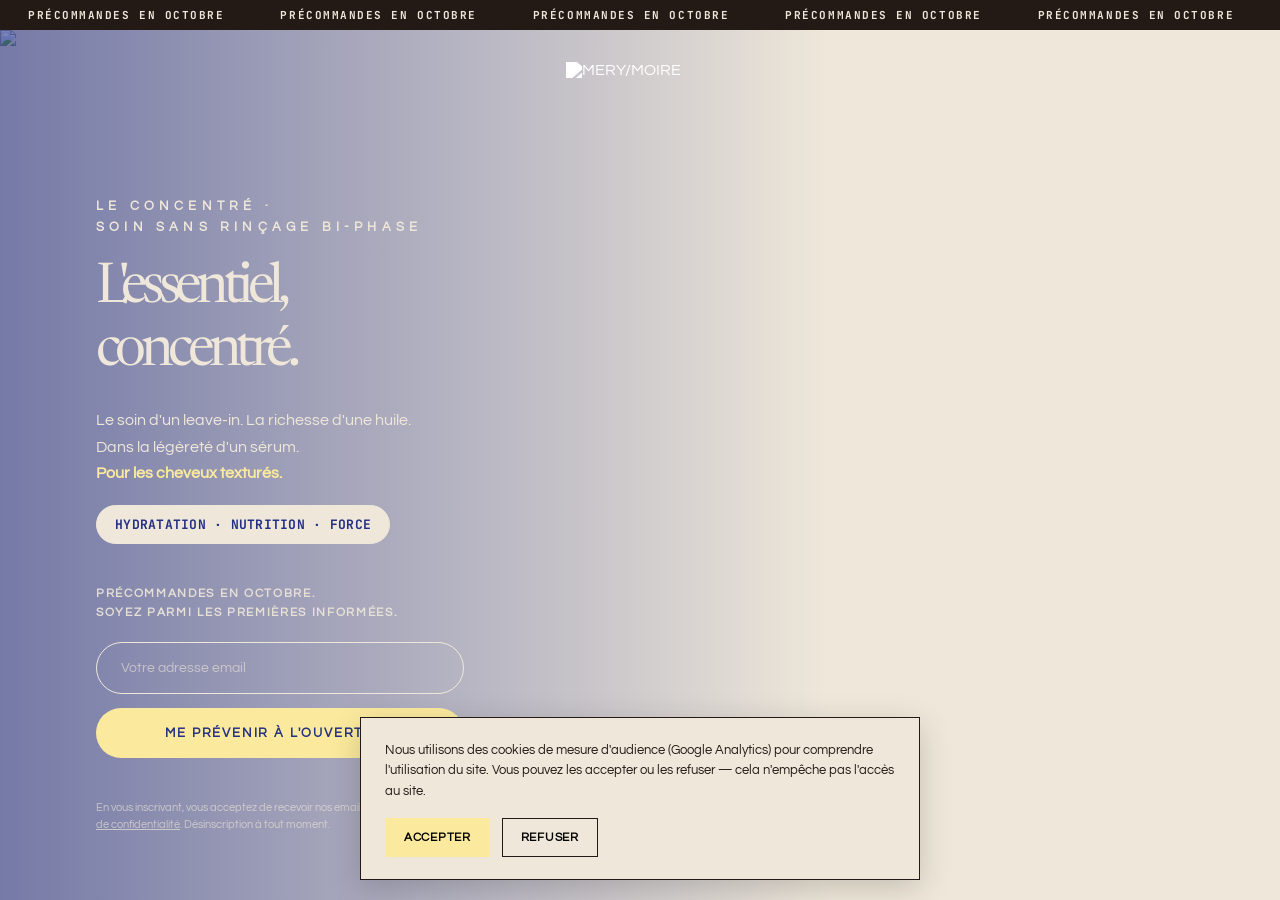
==== index.html @ e2348d77 "Add files via upload" ====
<!doctype html>
<html lang="fr">
<head>
<meta charset="utf-8">
<meta name="viewport" content="width=device-width, initial-scale=1">
<title>MERY/MOIRE — L'essentiel, concentré.</title>
<meta name="description" content="Le soin, pensé à partir de vous. Découvrez Le Concentré, notre premier soin — précommandes en octobre 2026.">

<!-- Open Graph -->
<meta property="og:title" content="MERY/MOIRE — L'essentiel, concentré.">
<meta property="og:description" content="Le soin, pensé à partir de vous. Précommandes en octobre 2026.">
<meta property="og:image" content="https://d3k81ch9hvuctc.cloudfront.net/company/SczpWt/images/e5b64554-5701-4f9a-a19a-7c1517cab6be.jpeg">
<meta property="og:image:width" content="1200">
<meta property="og:image:height" content="630">
<meta name="twitter:image" content="https://d3k81ch9hvuctc.cloudfront.net/company/SczpWt/images/e5b64554-5701-4f9a-a19a-7c1517cab6be.jpeg">
<meta property="og:url" content="https://merymoire.com">
<meta property="og:type" content="website">
<meta name="twitter:card" content="summary_large_image">

<!-- Polices (Google Fonts — pas de contrainte Klaviyo ici) -->
<link rel="preconnect" href="https://fonts.googleapis.com">
<link rel="preconnect" href="https://fonts.gstatic.com" crossorigin>
<link href="https://fonts.googleapis.com/css2?family=Newsreader:ital,wght@0,400;0,500;1,400;1,600&family=Questrial&family=JetBrains+Mono:wght@700&display=swap" rel="stylesheet">

<link rel="stylesheet" href="style.css">
</head>
<body>

<!-- Bandeau déroulant -->
<div class="ticker" aria-hidden="true">
  <div class="ticker__track">
    <span class="ticker__item">PRÉCOMMANDES EN OCTOBRE</span>
    <span class="ticker__item">PRÉCOMMANDES EN OCTOBRE</span>
    <span class="ticker__item">PRÉCOMMANDES EN OCTOBRE</span>
    <span class="ticker__item">PRÉCOMMANDES EN OCTOBRE</span>
    <span class="ticker__item">PRÉCOMMANDES EN OCTOBRE</span>
    <span class="ticker__item">PRÉCOMMANDES EN OCTOBRE</span>
    <span class="ticker__item">PRÉCOMMANDES EN OCTOBRE</span>
    <span class="ticker__item">PRÉCOMMANDES EN OCTOBRE</span>
  </div>
</div>

<main class="scroll-container" id="scrollContainer">

  <!-- 1 — HERO -->
  <section id="hero" class="panel panel--hero" aria-label="Le Concentré">
    <div class="hero-media">
      <img class="hero-bg" src="https://d3k81ch9hvuctc.cloudfront.net/company/SczpWt/images/9a179ec0-25f9-4e59-81c4-29e8d4f97dad.png" alt="Le Concentré — sérum capillaire bi-phase MERY/MOIRE, appliqué sur cheveux texturés" width="1920" height="1080">
      <div class="hero-scrim" aria-hidden="true"></div>
    </div>

    <div class="hero-logo-bar">
      <img src="https://d3k81ch9hvuctc.cloudfront.net/company/SczpWt/images/8363dd79-2023-402b-92e2-5acac7f593ff.png" alt="MERY/MOIRE" width="149" height="18">
    </div>

    <div class="hero-copy">
      <div class="eyebrow">Le Concentré ·<br>Soin sans rinçage bi-phase</div>
      <h1 class="title-h1">L'essentiel,<br>concentré.</h1>
      <p class="body-text">Le soin d'un leave-in.<br class="br-mobile"> La richesse d'une huile.<br> Dans la légèreté d'un sérum.<br> <span class="hero-highlight-inline">Pour les cheveux texturés.</span></p>

      <span class="badge badge--ecru-fill">HYDRATATION · NUTRITION · FORCE</span>
      <p class="form-note eyebrow eyebrow--small">Précommandes en octobre.<br> Soyez parmi les premières informées.</p>
      <form class="email-form email-form--stacked" data-email-form="hero">
        <input type="email" name="email" placeholder="Votre adresse email" required aria-label="Votre adresse email">
        <button type="submit" class="btn-primary">Me prévenir à l'ouverture</button>
      </form>
      <p class="form-status" data-form-status role="status"></p>
      <p class="consent-note">En vous inscrivant, vous acceptez de recevoir nos emails et notre <a href="politique-confidentialite.html">politique de confidentialité</a>. Désinscription à tout moment.</p>
    </div>
  </section>

  <!-- 2 — COMPRENDRE LE PRODUIT -->
  <section id="produit" class="panel panel--ecru panel--compact" aria-label="Comprendre Le Concentré">
    <div class="intro-grid">
      <div class="intro-head">
        <div class="eyebrow">La performance capillaire</div>
        <h1 class="title-h1 title-h1--cuivre">Trois essentiels.<br class="br-mobile"> Une seule étape.</h1>
      </div>
      <div class="intro-visual">
        <img src="https://d3k81ch9hvuctc.cloudfront.net/company/SczpWt/images/4e4de5ce-d7fd-403a-8d8b-65670c0b1218.png" alt="Trois essentiels, une seule formule — flacons du Concentré parmi des fruits de baobab" loading="lazy">
      </div>
      <div class="intro-body">
        <p class="body-text">Depuis des générations, l'arbre du baobab nourrit, protège et accompagne les gestes de soin. Emblématique du continent africain, symbole de force et de résilience, ses richesses sont multiples et précieuses.</p>
        <p class="body-text">Au cœur du Concentré, cet héritage rencontre la science contemporaine. Une formule spécialement pensée pour les cheveux texturés, qui réunit l'essentiel dont ils ont besoin&nbsp;: <strong>hydratation, nutrition et force</strong>.<br> Le résultat&nbsp;: <strong class="claim-highlight">des cheveux plus doux, plus faciles à démêler, plus résistants et plus brillants</strong>.</p>
        <div class="claim-lines">
          <p class="claim-strong">La force de l'héritage.<br class="br-mobile"> La précision de la science.</p>
        </div>
        <span class="badge badge--royal">3 COMPLEXES. 3 ESSENTIELS. 1 FORMULE.</span>
      </div>
    </div>

    <div class="carousel">
      <div class="carousel__track" id="complexesTrack" tabindex="0" aria-label="Les trois complexes — faites glisser pour naviguer">
        <article class="complex-card">
          <div class="complex-card__img"><img src="https://d3k81ch9hvuctc.cloudfront.net/company/SczpWt/images/ba5cede5-8940-4cee-8a50-e43a61f357a0.png" alt="Baobab Oasis — texture eau" loading="lazy"></div>
          <div class="complex-card__body">
            <div class="eyebrow">Hydratation</div>
            <h3>Baobab Oasis&trade;</h3>
            <span class="mono-tag">/ BIOTECHNOLOGIE DE FERMENTATION</span>
            <p>Le pouvoir hydratant du baobab, révélé par hyperfermentation, allié à des humectants pour désaltérer la fibre et prolonger l'hydratation.</p>
          </div>
        </article>
        <article class="complex-card">
          <div class="complex-card__img"><img src="https://d3k81ch9hvuctc.cloudfront.net/company/SczpWt/images/2edab252-6dfa-419e-81fb-888d6f52b0db.png" alt="Baobab Cashmere — texture huile" loading="lazy"></div>
          <div class="complex-card__body">
            <div class="eyebrow">Nutrition</div>
            <h3>Baobab Cashmere&trade;</h3>
            <span class="mono-tag">/ BIOMIMÉTISME LIPIDIQUE</span>
            <p>Le pouvoir nourrissant de l'huile de baobab, allié à des lipides biomimétiques pour faciliter le démêlage et offrir un toucher velouté sans alourdir.</p>
          </div>
        </article>
        <article class="complex-card">
          <div class="complex-card__img"><img src="https://d3k81ch9hvuctc.cloudfront.net/company/SczpWt/images/b8ca19d2-6e1c-4245-960b-5793b10ff4a5.png" alt="Biotech Core — macro fibre" loading="lazy"></div>
          <div class="complex-card__body">
            <div class="eyebrow">Force</div>
            <h3>Biotech Core&trade;</h3>
            <span class="mono-tag">/ BIOTECHNOLOGIES RÉPARATRICES</span>
            <p>Curezyme&trade;, Procutigen&reg; Bond Repair et Elaya Renova&trade; ciblent la fibre pour la renforcer et aider à réduire la casse.</p>
          </div>
        </article>
      </div>
      <div class="carousel__nav">
        <button type="button" data-carousel-prev="complexesTrack" aria-label="Complexe précédent">&larr;</button>
        <button type="button" data-carousel-next="complexesTrack" aria-label="Complexe suivant">&rarr;</button>
      </div>
    </div>
  </section>

  <!-- 3 — LA PREUVE + VERBATIMS (même flux éditorial) -->
  <section id="preuve" class="panel panel--cuivre panel--auto" aria-label="La preuve">
    <div class="eyebrow">La preuve</div>
    <h1 class="title-h1">Elles l'ont déjà testé.</h1>
    <div class="stats-grid">
      <div class="stat">
        <div class="stat-number">97<span class="pct">%</span></div>
        <p>trouvent que le soin pénètre et s'absorbe rapidement.</p>
      </div>
      <div class="stat">
        <div class="stat-number">94<span class="pct">%</span></div>
        <p>trouvent leurs cheveux plus faciles à démêler dès la première utilisation.</p>
      </div>
      <div class="stat">
        <div class="stat-number">89<span class="pct">%</span></div>
        <p>trouvent leurs cheveux plus doux dès la première utilisation.</p>
      </div>
    </div>
    <p class="footnote-mono">TEST D'USAGE CONSOMMATEURS RÉALISÉ AUPRÈS DE 36 PARTICIPANTES AUX CHEVEUX TEXTURÉS PENDANT 28 JOURS, 2026.</p>
  </section>

  <!-- 4 — UTILISATION -->
  <section id="utilisation" class="panel panel--ecru panel--compact" aria-label="Utilisation">
    <div class="eyebrow">Un geste.<br class="br-mobile"> Plusieurs façons de l'adopter.</div>
    <h1 class="title-h1 title-h1--cuivre">Votre routine.<br class="br-mobile"> À votre façon.</h1>
    <div class="steps-grid">
      <div class="gif-placeholder gif-placeholder--order-first">
        <span>Visuel — geste d'utilisation (GIF à intégrer)</span>
      </div>
      <div>
        <ol class="steps-list">
          <li>
            <span class="step-num">01</span>
            <div><span class="step-label">/ AGITEZ</span><p>Jusqu'à obtenir une texture lactée.</p></div>
          </li>
          <li>
            <span class="step-num">02</span>
            <div><span class="step-label">/ PRÉLEVEZ</span><p>1 à 3 pipettes, puis réchauffez la formule entre vos mains.</p></div>
          </li>
          <li>
            <span class="step-num">03</span>
            <div><span class="step-label">/ APPLIQUEZ</span><p>Sur cheveux humides ou secs. Sans rinçage.</p></div>
          </li>
        </ol>
        <div class="tag-bar">
          <span>Après le lavage</span>
          <span>En refresh</span>
          <span>Sous une coiffure protectrice</span>
          <span>En finition</span>
        </div>
      </div>
    </div>
  </section>

  <!-- 5 — VERBATIMS -->
  <section id="verbatims" class="panel panel--ecru" aria-label="Verbatims">
    <div class="verbatims-header">
      <div>
        <div class="eyebrow">Le Concentré, <br class="br-mobile">dans la vraie vie.</div>
        <h1 class="title-h1 title-h1--cuivre" style="margin-bottom:0">Elles en parlent mieux que nous.</h1>
      </div>
      <div class="verbatims-counter" data-verbatims-counter>VERBATIMS 01/04</div>
    </div>

    <div class="carousel" style="margin-top:36px">
      <div class="carousel__track" id="verbatimsTrack" tabindex="0" aria-label="Témoignages — faites glisser pour naviguer">
        <article class="verbatim-card verbatim-card--highlight">
          <div class="eyebrow">Le résultat cheveux</div>
          <blockquote>« Mes boucles se démêlent sans que j'aie à insister. Elles restent souples toute la journée. »</blockquote>
        </article>
        <article class="verbatim-card">
          <div class="eyebrow">La légèreté</div>
          <blockquote>« On ne sent rien sur le cheveu. Juste la douceur, sans le film gras. »</blockquote>
        </article>
        <article class="verbatim-card">
          <div class="eyebrow">Simplification</div>
          <blockquote>« Moi ça match sur cheveux mouillés après la routine, j'ai pas à mettre 10 000 trucs quoi donc ça me va. »</blockquote>
        </article>
        <article class="verbatim-card">
          <div class="eyebrow">Sortie de douche</div>
          <blockquote>« Franchement, après un soin, en sortie de douche&nbsp;: dix sur dix. »</blockquote>
        </article>
        <article class="verbatim-card">
          <div class="eyebrow">Brushing</div>
          <blockquote>« Le Concentré est incroyable. Façon dont il a détendu mes cheveux avant mon brushing. Je n'ai rien mis de plus après. »</blockquote>
        </article>

        <article class="verbatim-card">
          <div class="eyebrow">Démêlage</div>
          <blockquote>« Ça démêle archi bien […] les nœuds se détendent bien, on apprécie le démêlage en paix. »</blockquote>
        </article>
        <article class="verbatim-card">
          <div class="eyebrow">Douceur + hydratation</div>
          <blockquote>« Rend le cheveu doux, facile à démêler et sensation d'un cheveu hydraté sans être alourdi. »</blockquote>
        </article>
        <article class="verbatim-card">
          <div class="eyebrow">Légèreté</div>
          <blockquote>« Ce qui m'a agréablement surprise, c'est la légèreté du produit. J'avais peur qu'il fasse graisser mes cheveux, mais pas du tout… »</blockquote>
        </article>

        <article class="verbatim-card">
          <div class="eyebrow">Douceur + brillance</div>
          <blockquote>« Les cheveux sont ultra doux et brillants, souples. »</blockquote>
        </article>
        <article class="verbatim-card">
          <div class="eyebrow">Pointes / cheveux secs</div>
          <blockquote>« Après avoir détendu mes cheveux, j'en ai mis sur les pointes […] beaucoup moins sec. »</blockquote>
        </article>
        <article class="verbatim-card">
          <div class="eyebrow">Résultat global</div>
          <blockquote>« À ma grande surprise, mes cheveux ne sont pas secs&nbsp;: ils sont brillants et légers. »</blockquote>
        </article>

        <article class="verbatim-card">
          <div class="eyebrow">Cheveux mouillés</div>
          <blockquote>« Sur cheveux mouillés, très bel effet bouclé, douceur, brillance. »</blockquote>
        </article>
        <article class="verbatim-card">
          <div class="eyebrow">Lendemain</div>
          <blockquote>« Lendemain, cheveux doux. »</blockquote>
        </article>
        <article class="verbatim-card">
          <div class="eyebrow">Dosage</div>
          <blockquote>« Il faut assez peu de produit. »</blockquote>
        </article>
      </div>
      <div class="carousel__nav carousel__nav--verbatims">
        <button type="button" data-carousel-prev="verbatimsTrack" aria-label="Témoignages précédents">&larr;</button>
        <button type="button" data-carousel-next="verbatimsTrack" aria-label="Témoignages suivants">&rarr;</button>
      </div>
    </div>
    <p class="footnote-mono" style="opacity:0.7">Verbatims issus du test d'usage consommateurs et de retours spontanés de consommatrices du Concentré.</p>
  </section>

  <!-- 6 — LA MARQUE : photo plein fond, copy centrée en surimpression -->
  <section id="marque" class="panel panel--blue panel--marque" aria-label="La marque">
    <div class="hero-media">
      <img class="hero-bg" src="https://d3k81ch9hvuctc.cloudfront.net/company/SczpWt/images/b543cb84-c044-4435-8cfe-d6195d1b01c6.png" alt="Portrait — MERY/MOIRE" width="1200" height="1600">
      <div class="hero-scrim marque-scrim" aria-hidden="true"></div>
    </div>

    <div class="marque-copy">
      <div class="marque-logo">
        <img src="https://d3k81ch9hvuctc.cloudfront.net/company/SczpWt/images/8363dd79-2023-402b-92e2-5acac7f593ff.png" alt="MERY/MOIRE" width="149" height="18">
      </div>
      <h2>Le soin,<br class="br-desktop"> pensé à partir de vous.</h2>
      <p class="tagline-italic tagline-italic--bold">Il y a vos cheveux.<br class="br-mobile"> Et puis il y a tout le reste.</p>
      <p class="body-text">Mery/Moire s'inspire de vous, de vos cheveux et de tout ce qui compose vos vies.<br> Pour que vos cheveux retrouvent leur juste place dans votre vie.<br> Des soins qui s'adaptent à vos cheveux et à votre quotidien, sans compromis sur la performance.</p>
      <p class="body-text">Parce que prendre soin de ses cheveux devrait pouvoir rimer avec simplicité, confiance et liberté.</p>
      <span class="badge badge--ecru-fill marque-closing-badge">Moins de pression. Plus de liberté.</span>
    </div>
  </section>

  <!-- 7 — CTA FINAL + FOOTER (section distincte, en bandeau ~1/3 d'écran) -->
  <section id="precommande" class="panel panel--precommande" aria-label="Précommandes">
    <div class="precommande-band">
      <div class="precommande-center">
        <div class="precommande-inner">
          <h3>Le Concentré arrive en octobre.</h3>
          <p>Soyez parmi les premières informées de l'ouverture des précommandes.</p>
          <form class="email-form email-form--stacked" data-email-form="footer">
            <input type="email" name="email" placeholder="Votre adresse email" required aria-label="Votre adresse email">
            <button type="submit" class="btn-primary">Me prévenir à l'ouverture</button>
          </form>
          <p class="form-status" data-form-status role="status"></p>
          <p class="consent-note consent-note--ecru">En vous inscrivant, vous acceptez de recevoir nos emails et notre <a href="politique-confidentialite.html">politique de confidentialité</a>. Désinscription à tout moment.</p>
        </div>
      </div>
    </div>

    <footer class="site-footer">
      <div>
        <div class="logo-mark">MERY/MOIRE</div>
      </div>
      <nav>
        <div class="footer-social">
          <a href="https://www.instagram.com/mery.moire" target="_blank" rel="noopener">Instagram</a>
          <a href="https://www.tiktok.com/@mery.moire" target="_blank" rel="noopener">TikTok</a>
        </div>
        <div class="footer-legal">
          <a href="mentions-legales.html">Mentions légales</a>
          <a href="politique-confidentialite.html">Politique de confidentialité</a>
          <a href="#" data-cookie-settings>Gestion des cookies</a>
        </div>
      </nav>
      <small>&copy; 2026 Beauty Fusion &amp; Co</small>
    </footer>
    <p class="footnote-mono footnote-mono--footer">VISUELS NON CONTRACTUELS. LE PACKAGING DÉFINITIF PEUT DIFFÉRER.</p>
  </section>

</main>

<!-- Barre de conversion sticky -->
<div class="sticky-cta" id="stickyCta" role="region" aria-label="Précommandes en octobre">
  <button type="button" class="sticky-cta__close" data-sticky-close aria-label="Fermer">&times;</button>
  <p>Précommandes en octobre.</p>
  <button type="button" class="btn-primary" data-scroll-to="precommande">Me prévenir à l'ouverture</button>
</div>

<!-- Bandeau cookies / consentement (Google Analytics ne se charge qu'après acceptation) -->
<div class="cookie-banner" id="cookieBanner" role="dialog" aria-label="Gestion des cookies" hidden>
  <p>Nous utilisons des cookies de mesure d'audience (Google Analytics) pour comprendre l'utilisation du site. Vous pouvez les accepter ou les refuser — cela n'empêche pas l'accès au site.</p>
  <div class="cookie-banner__actions">
    <button type="button" class="btn-accept" data-cookie-accept>Accepter</button>
    <button type="button" data-cookie-refuse>Refuser</button>
  </div>
</div>

<!-- Pop-in de confirmation après inscription -->
<div class="signup-modal" id="signupModal" role="dialog" aria-label="Confirmation d'inscription" aria-modal="true" hidden>
  <div class="signup-modal__backdrop" data-modal-close></div>
  <div class="signup-modal__box">
    <button type="button" class="signup-modal__close" data-modal-close aria-label="Fermer">&times;</button>
    <div class="eyebrow eyebrow--small" style="margin:0 0 14px 0">C'est noté.</div>
    <h3>Vous serez parmi les premières informées.</h3>
    <p>Nous vous préviendrons de l'ouverture des précommandes du Concentré, en octobre.</p>
  </div>
</div>

<script src="script.js"></script>
</body>
</html>
---- style.css ----
/* ==========================================================================
   MERY/MOIRE — Landing page
   Charte : Royal Blue #243084 / Écru #EFE8DA / Terre cuivrée #A0442E /
            Ambre #FBEA9D / Chlorophylle #94C19A / Lagune #95C3D7 / Écorce #231A16
   Typo   : Newsreader (titres, romain) / Questrial (corps, boutons) / JetBrains Mono (data)
   ========================================================================== */

:root{
  --royal-blue:#243084;
  --ecru:#EFE8DA;
  --cuivre:#A0442E;
  --ambre:#FBEA9D;
  --chlorophylle:#94C19A;
  --lagune:#95C3D7;
  --ecorce:#231A16;

  --font-serif:'Newsreader', Georgia, 'Times New Roman', serif;
  --font-sans:'Questrial', Arial, Helvetica, sans-serif;
  --font-mono:'JetBrains Mono', 'Courier New', monospace;

  --section-pad-x: 96px;
  --section-pad-x-mobile: 26px;
}

*{box-sizing:border-box}
html,body{margin:0;padding:0}
body{
  font-family:var(--font-sans);
  color:var(--ecorce);
  background:var(--ecru);
  -webkit-font-smoothing:antialiased;
}
img{display:block;max-width:100%;border:0}
a{color:inherit}
button{font-family:inherit;cursor:pointer}

.br-mobile{display:none}
.br-desktop{display:inline}

@media (prefers-reduced-motion: reduce){
  *{animation-duration:0.001ms !important; transition-duration:0.001ms !important; scroll-behavior:auto !important}
}
a:focus-visible, button:focus-visible, input:focus-visible{
  outline:2px solid var(--royal-blue);
  outline-offset:3px;
}

/* --------------------------------------------------------------------------
   Bandeau déroulant
   -------------------------------------------------------------------------- */
.ticker{position:sticky;top:0;z-index:40;height:30px;overflow:hidden;background:var(--ecorce);white-space:nowrap}
.ticker__track{display:inline-flex;align-items:center;height:30px;animation:ticker-scroll 22s linear infinite;will-change:transform}
.ticker__item{font-family:var(--font-mono);font-weight:700;font-size:11px;letter-spacing:0.14em;color:var(--ecru);padding:0 28px;white-space:nowrap}
@keyframes ticker-scroll{from{transform:translateX(0)}to{transform:translateX(-50%)}}

/* --------------------------------------------------------------------------
   Scroll-snap
   -------------------------------------------------------------------------- */
.scroll-container{height:calc(100vh - 30px);overflow-y:scroll;scroll-snap-type:y mandatory;scroll-behavior:smooth}
.panel{
  min-height:calc(100vh - 30px);
  scroll-snap-align:start;
  scroll-snap-stop:always;
  display:flex;
  flex-direction:column;
  justify-content:center;
  padding:64px var(--section-pad-x);
  position:relative;
}
.panel--auto{min-height:auto;padding-top:88px;padding-bottom:88px}
.panel--compact{min-height:auto;padding-top:56px;padding-bottom:40px}
.panel--blue{background:var(--royal-blue);color:var(--ecru)}
.panel--ecru{background:var(--ecru);color:var(--ecorce)}
.panel--cuivre{background:var(--cuivre);color:var(--ecru)}

/* Typo commune */
.eyebrow{font-family:var(--font-sans);font-size:13px;font-weight:700;letter-spacing:0.4em;text-transform:uppercase;margin:0 0 20px 0;line-height:1.6}
.eyebrow--small{font-size:12px;letter-spacing:0.14em;margin:22px 0 0 0}
.eyebrow--ecru{color:var(--ecru);opacity:0.85}
.eyebrow--mono{font-family:var(--font-mono);letter-spacing:0.14em}

h1.title, .title-h1{
  font-family:var(--font-serif);font-weight:400;font-style:normal;
  letter-spacing:-0.1em;line-height:1.12;font-size:56px;margin:0 0 24px 0;
}
.title-h1--cuivre{color:var(--cuivre)}

p.body-text, .body-text{font-family:var(--font-sans);font-size:16px;line-height:1.65;margin:0 0 18px 0;max-width:560px}
.body-text strong{font-weight:700}

.badge{
  display:inline-block;font-family:var(--font-mono);font-weight:700;font-size:12px;
  padding:10px 18px;border-radius:999px;margin:0 0 18px 0;
}
.badge--ecru-fill{background:var(--ecru);color:var(--royal-blue);border:1px solid var(--ecru);letter-spacing:0.02em;font-size:13px}
.badge--royal{border:1px solid var(--royal-blue);color:var(--royal-blue);background:transparent;text-transform:uppercase;letter-spacing:0.04em;margin-top:8px}

.claim-lines{margin:16px 0 14px 0}
.claim-lines p{margin:0 0 6px 0}
.claim-strong{font-family:var(--font-serif);font-weight:500;font-size:24px;line-height:1.2;letter-spacing:-0.02em;color:var(--ecorce)}
.claim-highlight{color:var(--cuivre)}
.claim-lines p.italic{font-family:var(--font-serif);font-style:italic;font-size:16px;color:var(--ecorce);opacity:0.85}

.tag-bar{
  display:flex;flex-wrap:wrap;gap:2px;
  background:var(--ecru);
  margin-top:24px;
}
.tag-bar span{
  font-family:var(--font-mono);font-weight:700;font-size:10px;letter-spacing:0.06em;text-transform:uppercase;
  color:var(--royal-blue);
  background:var(--lagune);
  flex:1;
  display:flex;align-items:center;justify-content:center;text-align:center;
  padding:14px 12px;
}

/* --------------------------------------------------------------------------
   Formulaire email
   -------------------------------------------------------------------------- */
.email-form{display:flex;gap:0;max-width:480px;margin:20px 0 14px 0;flex-wrap:wrap}
.email-form input[type="email"]{flex:1 1 240px;padding:18px 24px;border:1px solid currentColor;background:transparent;color:inherit;font-family:var(--font-sans);font-size:14px;border-radius:999px 0 0 999px}
.email-form input[type="email"]::placeholder{color:currentColor;opacity:0.6}
.btn-primary{padding:18px 30px;background:var(--ambre);color:var(--royal-blue);border:none;font-family:var(--font-sans);font-size:13px;font-weight:700;letter-spacing:0.14em;text-transform:uppercase;border-radius:0 999px 999px 0;white-space:nowrap}
.btn-primary:hover{background:#f5e07c}
.form-note{opacity:0.9}
.form-status{font-family:var(--font-sans);font-size:12px;margin-top:10px;min-height:16px}
.consent-note{font-family:var(--font-sans);font-size:11px;line-height:1.5;opacity:0.65;margin-top:8px;max-width:420px}
.consent-note a{color:inherit;text-decoration:underline}

/* Formulaire empilé (hero + CTA final), fidèle à la maquette : deux pilules pleines, l'une sous l'autre */
.email-form--stacked{flex-direction:column;max-width:480px;gap:14px}
.email-form--stacked input[type="email"]{
  flex:none;width:100%;border-radius:999px;
}
.email-form--stacked .btn-primary{
  border-radius:999px;width:100%;text-align:center;
}

/* --------------------------------------------------------------------------
   Hero (section 1) — une seule couche : image en fond, tout le texte
   posé dessus en flux normal (structure volontairement simple et robuste)
   -------------------------------------------------------------------------- */
.panel--hero{padding:0;overflow:hidden;color:var(--ecru);display:flex;flex-direction:column;justify-content:flex-end}

.hero-media{position:absolute;inset:0;z-index:0}
.hero-bg{width:100%;height:100%;object-fit:cover;object-position:center center}
.hero-scrim{
  position:absolute;inset:0;
  background:linear-gradient(90deg, rgba(36,48,132,0.6) 0%, rgba(36,48,132,0.2) 45%, rgba(36,48,132,0) 65%);
}

.hero-logo-bar{position:absolute;top:32px;left:0;right:0;display:flex;justify-content:center;z-index:2}
.hero-logo-bar img{height:18px;width:auto;filter:brightness(0) invert(1)}
.hero-logo-bar--left{position:static;justify-content:flex-start;margin-bottom:20px}
.hero-logo-bar--left img{filter:none}

.hero-copy{
  position:relative;z-index:1;
  max-width:560px;
  padding:110px var(--section-pad-x) 56px var(--section-pad-x);
}
.hero-highlight-inline{color:var(--ambre);font-weight:700}

/* --------------------------------------------------------------------------
   Section 2 — Comprendre le produit
   -------------------------------------------------------------------------- */
#produit .intro-grid{
  display:grid;
  grid-template-columns:1.1fr 0.9fr;
  grid-template-areas:"head visual" "body visual";
  column-gap:48px;row-gap:0;
  align-items:stretch;
  margin-bottom:32px;
  padding-top:10px;
}
.intro-head{grid-area:head;align-self:end;padding-bottom:14px}
.intro-body{grid-area:body}
.intro-visual{grid-area:visual;border:1px solid var(--ecorce);overflow:hidden;height:100%}
.intro-visual img{width:100%;height:100%;object-fit:cover;display:block}

.carousel{position:relative}
.carousel__track{display:flex;gap:24px;overflow-x:auto;scroll-snap-type:x mandatory;padding-bottom:8px;-webkit-overflow-scrolling:touch;scrollbar-width:thin}
.carousel__track::-webkit-scrollbar{height:6px}
.carousel__track::-webkit-scrollbar-thumb{background:var(--cuivre);border-radius:4px}

.complex-card{flex:0 0 calc(33.333% - 16px);scroll-snap-align:start;background:var(--ecru);border:1px solid var(--ecorce)}
.complex-card__img{aspect-ratio:16/9;overflow:hidden}
.complex-card__img img{width:100%;height:100%;object-fit:cover;display:block}
.complex-card__body{padding:18px}
.complex-card .eyebrow{font-size:10px;letter-spacing:0.4em;color:var(--cuivre);margin-bottom:6px}
.complex-card h3{font-family:var(--font-serif);font-weight:400;font-size:22px;letter-spacing:-0.02em;margin:0 0 6px 0}
.complex-card .mono-tag{font-family:var(--font-mono);font-weight:700;font-size:10px;letter-spacing:0.06em;color:var(--royal-blue);display:block;margin-bottom:8px}
.complex-card p{font-size:13px;line-height:1.6;margin:0}

.carousel__nav{display:flex;gap:10px;margin-top:18px}
.carousel__nav button{width:36px;height:36px;border-radius:50%;border:1px solid var(--ecorce);background:transparent;font-size:16px;display:flex;align-items:center;justify-content:center}
.carousel__nav button:hover{background:var(--ecorce);color:var(--ecru)}
/* Les 3 complexes tiennent déjà entièrement à l'écran desktop : pas besoin de flèches */
#complexesTrack + .carousel__nav{display:none}

/* --------------------------------------------------------------------------
   Section 3 — La preuve
   -------------------------------------------------------------------------- */
#preuve .stats-grid{display:grid;grid-template-columns:repeat(3,1fr);gap:0;border-top:1px solid rgba(239,232,218,0.4);padding-top:52px;margin-top:36px}
.stat{padding-right:32px;border-right:1px solid rgba(239,232,218,0.3)}
.stat:last-child{border-right:none}
.stat .stat-number{font-family:var(--font-serif);font-weight:400;font-size:76px;letter-spacing:-0.1em;line-height:1}
.stat .stat-number .pct{font-size:34px;letter-spacing:0}
.stat p{font-family:var(--font-sans);font-size:16px;line-height:1.7;margin-top:16px;max-width:280px}
.footnote-mono{font-family:var(--font-mono);font-size:9px;letter-spacing:0.04em;opacity:0.7;margin-top:44px}
.footnote-mono--footer{
  position:relative;z-index:1;
  align-self:stretch;
  text-align:center;
  padding:14px var(--section-pad-x) 20px var(--section-pad-x);
  margin:0 calc(var(--section-pad-x) * -1) calc(var(--section-pad-x) * -1) calc(var(--section-pad-x) * -1);
  background:var(--ecru);color:var(--ecorce);opacity:0.55;
}

/* --------------------------------------------------------------------------
   Section 4 — Utilisation
   -------------------------------------------------------------------------- */
#utilisation .steps-grid{display:grid;grid-template-columns:1fr 1fr;gap:36px;align-items:center;margin-top:20px}
.steps-list{list-style:none;margin:0;padding:0}
.steps-list li{display:flex;gap:18px;padding:10px 0;border-bottom:1px solid rgba(35,26,22,0.15)}
.steps-list li:first-child{border-top:1px solid rgba(35,26,22,0.15)}
.steps-list .step-num{font-family:var(--font-mono);font-weight:700;font-size:13px;color:var(--cuivre);min-width:30px}
.steps-list .step-label{font-family:var(--font-mono);font-weight:700;font-size:13px;letter-spacing:0.06em;display:block;margin-bottom:4px}
.steps-list p{font-family:var(--font-sans);font-size:14px;margin:0}
.gif-placeholder{
  aspect-ratio:16/10;max-height:280px;border:1px dashed var(--cuivre);
  background:repeating-linear-gradient(135deg, rgba(160,68,46,0.08), rgba(160,68,46,0.08) 10px, transparent 10px, transparent 20px);
  display:flex;align-items:flex-end;padding:16px;
}
.gif-placeholder span{font-family:var(--font-mono);font-size:10px;letter-spacing:0.06em;color:var(--cuivre);text-transform:uppercase}

/* --------------------------------------------------------------------------
   Section 5 — Verbatims
   -------------------------------------------------------------------------- */
#verbatims .verbatims-header{display:flex;justify-content:space-between;align-items:baseline;flex-wrap:wrap;gap:12px}
.verbatims-counter{font-family:var(--font-mono);font-size:11px;letter-spacing:0.1em;color:var(--cuivre)}
.verbatim-card{
  flex:0 0 calc(33.333% - 16px);scroll-snap-align:start;background:var(--ecru);
  border:1px solid rgba(35,26,22,0.25);padding:26px;min-height:220px;
  display:flex;flex-direction:column;justify-content:space-between;
}
.verbatim-card--highlight{background:var(--ambre);border-color:var(--ambre)}
.verbatim-card .eyebrow{font-size:10px;letter-spacing:0.1em;color:var(--cuivre);margin-bottom:14px}
.verbatim-card blockquote{font-family:var(--font-serif);font-size:18px;line-height:1.5;margin:0}

/* --------------------------------------------------------------------------
   Section 6 — La marque : photo plein fond, tout le contenu centré et
   groupé (logo + titre + texte) pour se lire comme un seul bloc
   -------------------------------------------------------------------------- */
.panel--marque{padding:64px var(--section-pad-x);overflow:hidden;display:flex;flex-direction:column;justify-content:center;align-items:center}
.marque-scrim{background:linear-gradient(180deg, rgba(36,48,132,0.35) 0%, rgba(36,48,132,0.55) 50%, rgba(36,48,132,0.75) 100%)}
.marque-copy{position:relative;z-index:1;max-width:640px;text-align:center}
.marque-logo{margin-bottom:20px}
.marque-logo img{height:22px;width:auto;filter:brightness(0) invert(1)}
.marque-copy h2{font-family:var(--font-serif);font-weight:400;font-size:44px;letter-spacing:-0.1em;line-height:1.15;margin:0 0 18px 0}
.tagline-italic{font-family:var(--font-serif);font-style:italic;font-size:22px;line-height:1.4;margin:0 0 18px 0}
.tagline-italic--bold{font-weight:600}
.marque-copy .body-text{max-width:none;margin-left:auto;margin-right:auto}
.marque-closing-badge{margin-top:6px}
#marque .hero-bg{object-position:center 62%}

/* --------------------------------------------------------------------------
   Section 7 — CTA final + footer (section distincte)
   -------------------------------------------------------------------------- */
.panel--precommande{
  background:var(--ecorce);
  color:var(--ecru);
  padding:0;
  position:relative;
  min-height:auto;
  justify-content:flex-start;
}
.precommande-band{
  position:relative;
  flex:1 0 auto;
  min-height:33vh;
  width:100%;
  display:flex;
  align-items:center;
  justify-content:center;
  padding:36px var(--section-pad-x);
  background-image:url('https://d3k81ch9hvuctc.cloudfront.net/company/SczpWt/images/fee3a26d-f531-425e-9d59-338bd249cf87.jpeg');
  background-size:cover;
  background-position:center;
}
/* Pas de voile global sur l'image — seul l'encart a son propre fond sombre pour la lisibilité du texte */
.precommande-center{
  width:100%;
  display:flex;
  align-items:center;
  justify-content:center;
  position:relative;
  z-index:1;
}
.precommande-inner{
  border:1px solid var(--ecru);
  background:rgba(35,26,22,0.55);
  padding:28px 36px;
  max-width:560px;
}
.precommande-inner h3{font-family:var(--font-serif);font-weight:400;font-size:26px;letter-spacing:-0.04em;margin:0 0 8px 0}
.precommande-inner p{font-size:13px;margin:0;opacity:0.9}
.precommande-inner .email-form{margin-top:22px}

.site-footer{
  position:relative;
  z-index:1;
  align-self:stretch;
  margin:0 calc(var(--section-pad-x) * -1);
  background:var(--ecru);color:var(--ecorce);
  padding:28px var(--section-pad-x);
  display:flex;justify-content:space-between;align-items:center;flex-wrap:wrap;gap:14px;
}
.site-footer .logo-mark{font-family:var(--font-sans);font-weight:700;letter-spacing:0.2em;font-size:15px}
.site-footer nav{display:flex;flex-wrap:wrap;align-items:center;gap:0}
.site-footer nav a{font-family:var(--font-sans);font-size:12px;letter-spacing:0.04em;margin-right:22px;text-decoration:none;opacity:0.8}
.site-footer nav a:hover{opacity:1;text-decoration:underline}
.footer-social,.footer-legal{display:flex;flex-wrap:wrap}
.site-footer small{font-family:var(--font-sans);font-size:11px;opacity:0.6}

/* --------------------------------------------------------------------------
   Barre sticky de conversion
   -------------------------------------------------------------------------- */
.sticky-cta{
  position:fixed;left:0;right:0;bottom:0;z-index:50;
  background:var(--ecorce);color:var(--ecru);
  padding:14px var(--section-pad-x);
  display:flex;align-items:center;justify-content:space-between;gap:20px;
  transform:translateY(100%);transition:transform 0.3s ease;
}
.sticky-cta.is-visible{transform:translateY(0)}
.sticky-cta p{font-family:var(--font-mono);font-weight:700;font-size:11px;letter-spacing:0.06em;margin:0;text-transform:uppercase}
.sticky-cta .btn-primary{padding:12px 22px;font-size:11px;border-radius:2px}
.sticky-cta__close{
  position:absolute;top:6px;right:6px;
  background:transparent;border:none;color:var(--ecru);opacity:0.6;
  font-size:16px;line-height:1;padding:6px;display:none;
}

/* --------------------------------------------------------------------------
   Pop-in de confirmation d'inscription
   -------------------------------------------------------------------------- */
.signup-modal{
  position:fixed;inset:0;z-index:70;
  display:flex;align-items:center;justify-content:center;
  padding:20px;
}
.signup-modal[hidden]{display:none}
.signup-modal__backdrop{
  position:absolute;inset:0;
  background:rgba(35,26,22,0.55);
}
.signup-modal__box{
  position:relative;z-index:1;
  background:var(--royal-blue);
  color:var(--ecru);
  border:1px solid var(--ecru);
  max-width:420px;width:100%;
  padding:40px 36px;
  text-align:left;
}
.signup-modal__box h3{
  font-family:var(--font-serif);font-weight:400;font-size:28px;
  letter-spacing:-0.04em;margin:0 0 12px 0;
}
.signup-modal__box p{font-family:var(--font-sans);font-size:14px;line-height:1.6;margin:0;opacity:0.9}
.signup-modal__close{
  position:absolute;top:14px;right:14px;
  background:transparent;border:none;color:var(--ecru);
  font-size:20px;line-height:1;padding:8px;opacity:0.7;
}
.signup-modal__close:hover{opacity:1}

@media (max-width:900px){
  .signup-modal__box{padding:30px 26px}
  .signup-modal__box h3{font-size:24px}
}

/* --------------------------------------------------------------------------
   Bandeau cookies
   -------------------------------------------------------------------------- */
.cookie-banner{position:fixed;left:20px;right:20px;bottom:20px;max-width:560px;margin:0 auto;background:var(--ecru);border:1px solid var(--ecorce);padding:22px 24px;z-index:60;box-shadow:0 8px 30px rgba(0,0,0,0.18)}
.cookie-banner[hidden]{display:none}
.cookie-banner p{font-family:var(--font-sans);font-size:13px;line-height:1.6;margin:0 0 16px 0}
.cookie-banner__actions{display:flex;gap:12px;flex-wrap:wrap}
.cookie-banner__actions button{font-family:var(--font-sans);font-size:12px;font-weight:700;letter-spacing:0.06em;text-transform:uppercase;padding:12px 18px;border:1px solid var(--ecorce);background:transparent}
.cookie-banner__actions .btn-accept{background:var(--ambre);border-color:var(--ambre)}

/* --------------------------------------------------------------------------
   Pages légales
   -------------------------------------------------------------------------- */
.legal-page{max-width:760px;margin:0 auto;padding:64px 26px 100px 26px}
.legal-page .back-link{font-family:var(--font-sans);font-size:13px;letter-spacing:0.04em;text-decoration:none;color:var(--cuivre);display:inline-block;margin-bottom:40px}
.legal-page .back-link:hover{text-decoration:underline}
.legal-page h1{font-family:var(--font-serif);font-weight:400;font-size:38px;letter-spacing:-0.05em;margin:0 0 8px 0}
.legal-page .updated{font-family:var(--font-mono);font-size:11px;letter-spacing:0.06em;opacity:0.6;margin-bottom:40px;display:block}
.legal-page h2{font-family:var(--font-sans);font-size:14px;font-weight:700;letter-spacing:0.06em;text-transform:uppercase;margin:40px 0 12px 0}
.legal-page p, .legal-page li{font-family:var(--font-sans);font-size:15px;line-height:1.8;margin:0 0 14px 0}
.legal-page ul{padding-left:20px;margin:0 0 14px 0}
.legal-page a{color:var(--cuivre)}

/* ==========================================================================
   Responsive
   ========================================================================== */
@media (max-width:900px){
  :root{--section-pad-x:22px}
  .br-mobile{display:inline}
  .br-desktop{display:none}

  .panel{padding:48px var(--section-pad-x-mobile)}
  .panel--auto{padding-top:64px;padding-bottom:64px;min-height:calc(100vh - 30px)}
  .panel--compact{padding-top:40px;padding-bottom:28px;min-height:calc(100vh - 30px)}

  /* HERO mobile : contenu ancré juste sous le logo (plus de trou en haut),
     tailles remontées pour occuper l'espace disponible. */
  .panel--hero{justify-content:flex-start;padding-bottom:0}
  .hero-logo-bar{top:10px}
  .hero-logo-bar img{height:14px}
  .hero-bg{object-position:40% 50%}
  .hero-scrim{background:linear-gradient(180deg, rgba(36,48,132,0.05) 30%, rgba(36,48,132,0.94) 78%)}
  .hero-copy{
    max-width:86%;
    padding:48px 18px 14px 18px;
  }
  .hero-copy .eyebrow{margin-bottom:18px;font-size:12px;letter-spacing:0.05em;line-height:1.5;white-space:nowrap}
  .hero-copy h1.title,.hero-copy .title-h1{margin-bottom:20px;font-size:44px;line-height:1.15}
  .hero-copy .body-text{margin-bottom:8px;font-size:17px;line-height:1.6;white-space:nowrap}
  .hero-copy .badge{margin-top:20px;margin-bottom:20px;font-size:12px;padding:12px 16px;white-space:nowrap}
  .hero-copy .eyebrow--small{margin-top:20px;font-size:12px;letter-spacing:0.02em;line-height:1.5;white-space:nowrap}
  .hero-copy .email-form{margin:20px 0 10px 0;gap:10px}
  .hero-copy .email-form input[type="email"]{padding:14px 18px;font-size:14px}
  .hero-copy .btn-primary{padding:14px 18px;font-size:12px}
  h1.title,.title-h1{font-size:34px}
  .eyebrow{font-size:12px;letter-spacing:0.2em}

  #produit .intro-grid{grid-template-columns:1fr;grid-template-areas:"head" "visual" "body";row-gap:24px}
  .intro-head{align-self:auto;padding-bottom:0}
  .intro-visual{aspect-ratio:4/3;height:auto}
  .complex-card{flex:0 0 100%}

  /* Complexes : simple empilement (3 cartes, pas besoin de swipe) */
  #complexesTrack{scroll-snap-type:none;overflow-x:visible;flex-direction:column}

  /* Verbatims : le swipe horizontal reste actif sur mobile (12 cartes), sans flèches (le geste suffit) */
  #verbatimsTrack{flex-direction:row}
  .verbatim-card{flex:0 0 88%}
  .carousel__nav{display:none}
  .carousel__nav--verbatims{display:flex}

  #preuve .stats-grid{grid-template-columns:1fr;gap:28px}
  .stat{border-right:none;border-bottom:1px solid rgba(239,232,218,0.3);padding:0 0 24px 0}

  #utilisation .steps-grid{grid-template-columns:1fr;gap:24px}
  .gif-placeholder--order-first{order:-1}
  .tag-bar{flex-direction:column}

  .panel--marque{padding:32px var(--section-pad-x-mobile)}
  .marque-copy{max-width:100%}
  .marque-logo{margin-bottom:14px}
  .marque-logo img{height:16px}
  .marque-copy h2{font-size:30px;margin-bottom:14px}
  .tagline-italic{font-size:19px;margin-bottom:14px}
  .marque-copy .body-text{font-size:15px;line-height:1.55;margin-bottom:14px}
  .marque-closing-badge{font-size:11px;padding:10px 14px;white-space:normal;margin-top:4px}
  .marque-scrim{background:linear-gradient(180deg, rgba(36,48,132,0.4) 0%, rgba(36,48,132,0.6) 50%, rgba(36,48,132,0.8) 100%)}

  .precommande-inner h3{font-size:19px;white-space:nowrap}
  .precommande-inner{padding:20px 20px}
  .precommande-band{min-height:38vh;padding:24px var(--section-pad-x-mobile)}

  .site-footer{padding:24px var(--section-pad-x-mobile)}
  .site-footer nav{flex-direction:column;align-items:flex-start;gap:8px}
  .footer-social,.footer-legal{width:100%}
  .footer-legal{flex-direction:column;gap:6px}
  .footer-legal a{margin-right:0}

  /* Barre sticky : texte court sur une ligne, bouton aligné proprement */
  .sticky-cta{
    padding:12px 40px 12px 16px;
    flex-direction:row;align-items:center;justify-content:space-between;gap:12px;
  }
  .sticky-cta p{font-size:10px;line-height:1;white-space:nowrap}
  .sticky-cta .btn-primary{padding:10px 16px;font-size:10px;white-space:nowrap;flex-shrink:0}
  .sticky-cta__close{display:block}
}
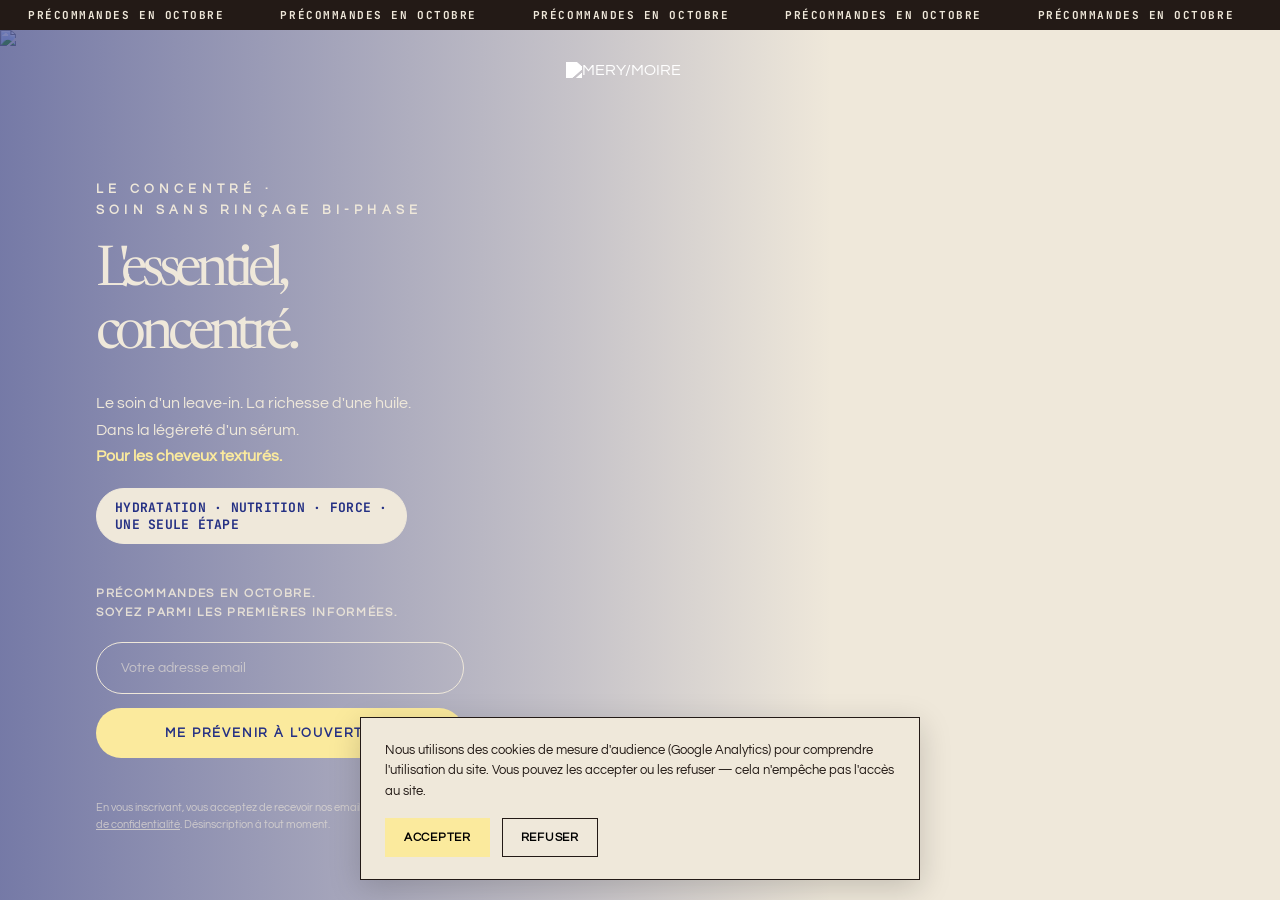
==== commit 96e3ba7c: "Add files via upload" ====
--- a/index.html
+++ b/index.html
@@ -58,7 +58,7 @@
       <h1 class="title-h1">L'essentiel,<br>concentré.</h1>
       <p class="body-text">Le soin d'un leave-in.<br class="br-mobile"> La richesse d'une huile.<br> Dans la légèreté d'un sérum.<br> <span class="hero-highlight-inline">Pour les cheveux texturés.</span></p>
 
-      <span class="badge badge--ecru-fill">HYDRATATION · NUTRITION · FORCE</span>
+      <span class="badge badge--ecru-fill">HYDRATATION · NUTRITION · FORCE ·<br> UNE SEULE ÉTAPE</span>
       <p class="form-note eyebrow eyebrow--small">Précommandes en octobre.<br> Soyez parmi les premières informées.</p>
       <form class="email-form email-form--stacked" data-email-form="hero">
         <input type="email" name="email" placeholder="Votre adresse email" required aria-label="Votre adresse email">
@@ -81,7 +81,7 @@
       </div>
       <div class="intro-body">
         <p class="body-text">Depuis des générations, l'arbre du baobab nourrit, protège et accompagne les gestes de soin. Emblématique du continent africain, symbole de force et de résilience, ses richesses sont multiples et précieuses.</p>
-        <p class="body-text">Au cœur du Concentré, cet héritage rencontre la science contemporaine. Une formule spécialement pensée pour les cheveux texturés, qui réunit l'essentiel dont ils ont besoin&nbsp;: <strong>hydratation, nutrition et force</strong>.<br> Le résultat&nbsp;: <strong class="claim-highlight">des cheveux plus doux, plus faciles à démêler, plus résistants et plus brillants</strong>.</p>
+        <p class="body-text">Au cœur du Concentré, cet héritage rencontre la science contemporaine. Une formule spécialement pensée pour les cheveux texturés, qui réunit l’essentiel dont ils ont besoin&nbsp;: <strong>hydratation, nutrition et force</strong>. Un seul soin, plutôt qu’une succession de produits.<br> Le résultat&nbsp;: <strong class="claim-highlight">des cheveux plus doux, plus faciles à démêler, plus résistants et plus brillants</strong>.</p>
         <div class="claim-lines">
           <p class="claim-strong">La force de l'héritage.<br class="br-mobile"> La précision de la science.</p>
         </div>
@@ -193,63 +193,63 @@
     <div class="carousel" style="margin-top:36px">
       <div class="carousel__track" id="verbatimsTrack" tabindex="0" aria-label="Témoignages — faites glisser pour naviguer">
         <article class="verbatim-card verbatim-card--highlight">
+          <div class="eyebrow">Simplification</div>
+          <blockquote>« Moi ça match sur cheveux mouillés après la routine, j'ai pas à mettre 10 000 trucs quoi donc ça me va. »</blockquote>
+        </article>
+        <article class="verbatim-card">
+          <div class="eyebrow">Brushing</div>
+          <blockquote>« Le Concentré est incroyable. Façon dont il a détendu mes cheveux avant mon brushing. Je n'ai rien mis de plus après. »</blockquote>
+        </article>
+        <article class="verbatim-card">
+          <div class="eyebrow">Dosage</div>
+          <blockquote>« Il faut assez peu de produit. »</blockquote>
+        </article>
+        <article class="verbatim-card">
+          <div class="eyebrow">Démêlage</div>
+          <blockquote>« Ça démêle archi bien […] les nœuds se détendent bien, on apprécie le démêlage en paix. »</blockquote>
+        </article>
+        <article class="verbatim-card">
+          <div class="eyebrow">Douceur + hydratation</div>
+          <blockquote>« Rend le cheveu doux, facile à démêler et sensation d'un cheveu hydraté sans être alourdi. »</blockquote>
+        </article>
+        <article class="verbatim-card">
+          <div class="eyebrow">Sortie de douche</div>
+          <blockquote>« Franchement, après un soin, en sortie de douche&nbsp;: dix sur dix. »</blockquote>
+        </article>
+
+        <article class="verbatim-card">
+          <div class="eyebrow">Lendemain</div>
+          <blockquote>« Lendemain, cheveux doux. »</blockquote>
+        </article>
+        <article class="verbatim-card">
+          <div class="eyebrow">Cheveux mouillés</div>
+          <blockquote>« Sur cheveux mouillés, très bel effet bouclé, douceur, brillance. »</blockquote>
+        </article>
+        <article class="verbatim-card">
+          <div class="eyebrow">Résultat global</div>
+          <blockquote>« À ma grande surprise, mes cheveux ne sont pas secs&nbsp;: ils sont brillants et légers. »</blockquote>
+        </article>
+
+        <article class="verbatim-card">
+          <div class="eyebrow">Pointes / cheveux secs</div>
+          <blockquote>« Après avoir détendu mes cheveux, j'en ai mis sur les pointes […] beaucoup moins sec. »</blockquote>
+        </article>
+        <article class="verbatim-card">
+          <div class="eyebrow">Douceur + brillance</div>
+          <blockquote>« Les cheveux sont ultra doux et brillants, souples. »</blockquote>
+        </article>
+        <article class="verbatim-card">
+          <div class="eyebrow">Légèreté</div>
+          <blockquote>« Ce qui m'a agréablement surprise, c'est la légèreté du produit. J'avais peur qu'il fasse graisser mes cheveux, mais pas du tout… »</blockquote>
+        </article>
+
+        <article class="verbatim-card">
+          <div class="eyebrow">La légèreté</div>
+          <blockquote>« On ne sent rien sur le cheveu. Juste la douceur, sans le film gras. »</blockquote>
+        </article>
+        <article class="verbatim-card">
           <div class="eyebrow">Le résultat cheveux</div>
           <blockquote>« Mes boucles se démêlent sans que j'aie à insister. Elles restent souples toute la journée. »</blockquote>
-        </article>
-        <article class="verbatim-card">
-          <div class="eyebrow">La légèreté</div>
-          <blockquote>« On ne sent rien sur le cheveu. Juste la douceur, sans le film gras. »</blockquote>
-        </article>
-        <article class="verbatim-card">
-          <div class="eyebrow">Simplification</div>
-          <blockquote>« Moi ça match sur cheveux mouillés après la routine, j'ai pas à mettre 10 000 trucs quoi donc ça me va. »</blockquote>
-        </article>
-        <article class="verbatim-card">
-          <div class="eyebrow">Sortie de douche</div>
-          <blockquote>« Franchement, après un soin, en sortie de douche&nbsp;: dix sur dix. »</blockquote>
-        </article>
-        <article class="verbatim-card">
-          <div class="eyebrow">Brushing</div>
-          <blockquote>« Le Concentré est incroyable. Façon dont il a détendu mes cheveux avant mon brushing. Je n'ai rien mis de plus après. »</blockquote>
-        </article>
-
-        <article class="verbatim-card">
-          <div class="eyebrow">Démêlage</div>
-          <blockquote>« Ça démêle archi bien […] les nœuds se détendent bien, on apprécie le démêlage en paix. »</blockquote>
-        </article>
-        <article class="verbatim-card">
-          <div class="eyebrow">Douceur + hydratation</div>
-          <blockquote>« Rend le cheveu doux, facile à démêler et sensation d'un cheveu hydraté sans être alourdi. »</blockquote>
-        </article>
-        <article class="verbatim-card">
-          <div class="eyebrow">Légèreté</div>
-          <blockquote>« Ce qui m'a agréablement surprise, c'est la légèreté du produit. J'avais peur qu'il fasse graisser mes cheveux, mais pas du tout… »</blockquote>
-        </article>
-
-        <article class="verbatim-card">
-          <div class="eyebrow">Douceur + brillance</div>
-          <blockquote>« Les cheveux sont ultra doux et brillants, souples. »</blockquote>
-        </article>
-        <article class="verbatim-card">
-          <div class="eyebrow">Pointes / cheveux secs</div>
-          <blockquote>« Après avoir détendu mes cheveux, j'en ai mis sur les pointes […] beaucoup moins sec. »</blockquote>
-        </article>
-        <article class="verbatim-card">
-          <div class="eyebrow">Résultat global</div>
-          <blockquote>« À ma grande surprise, mes cheveux ne sont pas secs&nbsp;: ils sont brillants et légers. »</blockquote>
-        </article>
-
-        <article class="verbatim-card">
-          <div class="eyebrow">Cheveux mouillés</div>
-          <blockquote>« Sur cheveux mouillés, très bel effet bouclé, douceur, brillance. »</blockquote>
-        </article>
-        <article class="verbatim-card">
-          <div class="eyebrow">Lendemain</div>
-          <blockquote>« Lendemain, cheveux doux. »</blockquote>
-        </article>
-        <article class="verbatim-card">
-          <div class="eyebrow">Dosage</div>
-          <blockquote>« Il faut assez peu de produit. »</blockquote>
         </article>
       </div>
       <div class="carousel__nav carousel__nav--verbatims">
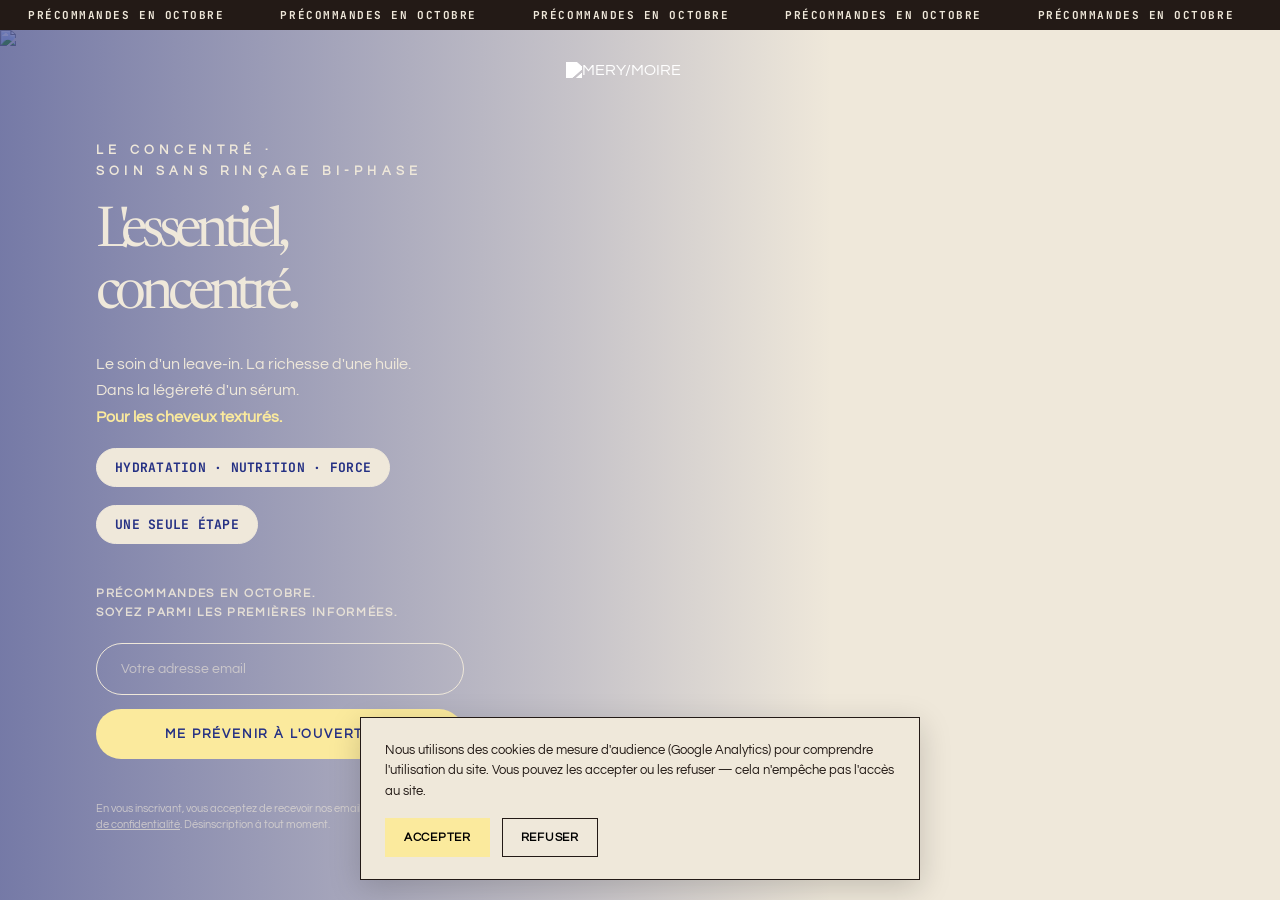
==== commit 4628faff: "Add files via upload" ====
--- a/index.html
+++ b/index.html
@@ -22,7 +22,10 @@
 <link rel="preconnect" href="https://fonts.gstatic.com" crossorigin>
 <link href="https://fonts.googleapis.com/css2?family=Newsreader:ital,wght@0,400;0,500;1,400;1,600&family=Questrial&family=JetBrains+Mono:wght@700&display=swap" rel="stylesheet">
 
-<link rel="stylesheet" href="style.css">
+<link rel="stylesheet" href="style.css?v=2">
+<!-- Astuce anti-cache : incrémente ce ?v=X à chaque fois que tu réuploades style.css,
+     sinon Safari/GitHub Pages peuvent continuer à servir l'ancienne version. -->
+
 </head>
 <body>
 
@@ -58,7 +61,8 @@
       <h1 class="title-h1">L'essentiel,<br>concentré.</h1>
       <p class="body-text">Le soin d'un leave-in.<br class="br-mobile"> La richesse d'une huile.<br> Dans la légèreté d'un sérum.<br> <span class="hero-highlight-inline">Pour les cheveux texturés.</span></p>
 
-      <span class="badge badge--ecru-fill">HYDRATATION · NUTRITION · FORCE ·<br> UNE SEULE ÉTAPE</span>
+      <span class="badge badge--ecru-fill">HYDRATATION · NUTRITION · FORCE</span>
+      <span class="badge badge--ecru-fill">UNE SEULE ÉTAPE</span>
       <p class="form-note eyebrow eyebrow--small">Précommandes en octobre.<br> Soyez parmi les premières informées.</p>
       <form class="email-form email-form--stacked" data-email-form="hero">
         <input type="email" name="email" placeholder="Votre adresse email" required aria-label="Votre adresse email">
@@ -81,7 +85,7 @@
       </div>
       <div class="intro-body">
         <p class="body-text">Depuis des générations, l'arbre du baobab nourrit, protège et accompagne les gestes de soin. Emblématique du continent africain, symbole de force et de résilience, ses richesses sont multiples et précieuses.</p>
-        <p class="body-text">Au cœur du Concentré, cet héritage rencontre la science contemporaine. Une formule spécialement pensée pour les cheveux texturés, qui réunit l’essentiel dont ils ont besoin&nbsp;: <strong>hydratation, nutrition et force</strong>. Un seul soin, plutôt qu’une succession de produits.<br> Le résultat&nbsp;: <strong class="claim-highlight">des cheveux plus doux, plus faciles à démêler, plus résistants et plus brillants</strong>.</p>
+        <p class="body-text">Au cœur du Concentré, cet héritage rencontre la science contemporaine. Une formule spécialement pensée pour les cheveux texturés, qui réunit l’essentiel dont ils ont besoin&nbsp;: hydratation, nutrition et force.<br> <strong>Un seul soin, plutôt qu’une succession de produits.</strong><br> Le résultat&nbsp;: <strong class="claim-highlight">des cheveux plus doux, plus faciles à démêler, plus résistants et plus brillants</strong>.</p>
         <div class="claim-lines">
           <p class="claim-strong">La force de l'héritage.<br class="br-mobile"> La précision de la science.</p>
         </div>
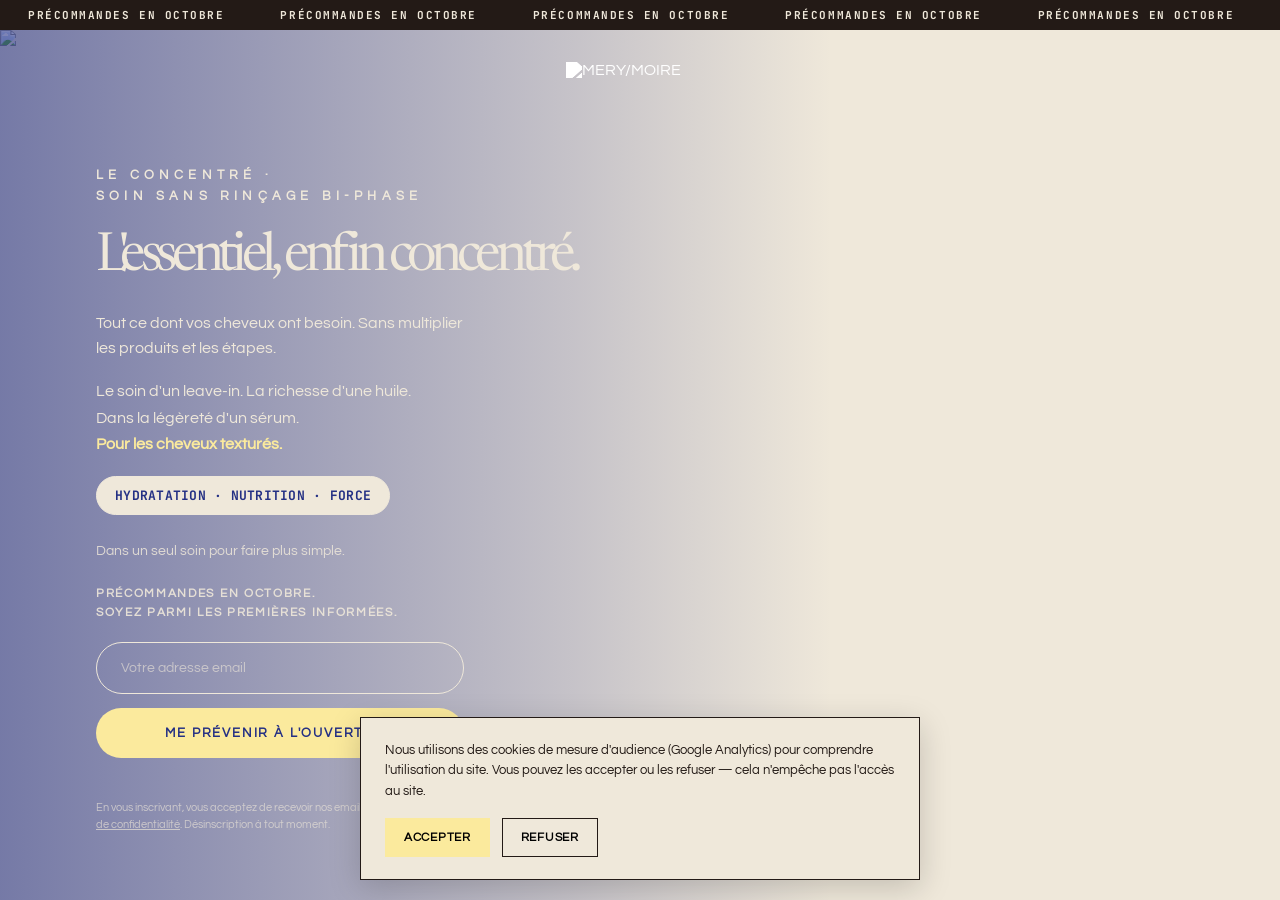
==== commit ad801287: "Add files via upload" ====
--- a/index.html
+++ b/index.html
@@ -58,11 +58,12 @@
 
     <div class="hero-copy">
       <div class="eyebrow">Le Concentré ·<br>Soin sans rinçage bi-phase</div>
-      <h1 class="title-h1">L'essentiel,<br>concentré.</h1>
+      <h1 class="title-h1 title-h1--oneline">L'essentiel, enfin concentré.</h1>
+      <p class="hero-intro">Tout ce dont vos cheveux ont besoin. Sans multiplier les produits et les étapes.</p>
       <p class="body-text">Le soin d'un leave-in.<br class="br-mobile"> La richesse d'une huile.<br> Dans la légèreté d'un sérum.<br> <span class="hero-highlight-inline">Pour les cheveux texturés.</span></p>
 
       <span class="badge badge--ecru-fill">HYDRATATION · NUTRITION · FORCE</span>
-      <span class="badge badge--ecru-fill">UNE SEULE ÉTAPE</span>
+      <p class="hero-simplicity-note">Dans un seul soin pour faire plus simple.</p>
       <p class="form-note eyebrow eyebrow--small">Précommandes en octobre.<br> Soyez parmi les premières informées.</p>
       <form class="email-form email-form--stacked" data-email-form="hero">
         <input type="email" name="email" placeholder="Votre adresse email" required aria-label="Votre adresse email">
@@ -78,14 +79,16 @@
     <div class="intro-grid">
       <div class="intro-head">
         <div class="eyebrow">La performance capillaire</div>
-        <h1 class="title-h1 title-h1--cuivre">Trois essentiels.<br class="br-mobile"> Une seule étape.</h1>
+        <h1 class="title-h1 title-h1--cuivre">Trois essentiels.<br class="br-mobile"> Dans un seul soin.</h1>
       </div>
       <div class="intro-visual">
         <img src="https://d3k81ch9hvuctc.cloudfront.net/company/SczpWt/images/4e4de5ce-d7fd-403a-8d8b-65670c0b1218.png" alt="Trois essentiels, une seule formule — flacons du Concentré parmi des fruits de baobab" loading="lazy">
       </div>
       <div class="intro-body">
         <p class="body-text">Depuis des générations, l'arbre du baobab nourrit, protège et accompagne les gestes de soin. Emblématique du continent africain, symbole de force et de résilience, ses richesses sont multiples et précieuses.</p>
-        <p class="body-text">Au cœur du Concentré, cet héritage rencontre la science contemporaine. Une formule spécialement pensée pour les cheveux texturés, qui réunit l’essentiel dont ils ont besoin&nbsp;: hydratation, nutrition et force.<br> <strong>Un seul soin, plutôt qu’une succession de produits.</strong><br> Le résultat&nbsp;: <strong class="claim-highlight">des cheveux plus doux, plus faciles à démêler, plus résistants et plus brillants</strong>.</p>
+        <p class="body-text">Au cœur du Concentré, cet héritage rencontre la science contemporaine. Une formule spécialement pensée pour les cheveux texturés autour de trois essentiels&nbsp;: hydratation, nutrition et force.</p>
+        <p class="body-text">Réunis dans un seul soin, pour faire plus simple.</p>
+        <p class="body-text">Le résultat&nbsp;: <strong class="claim-highlight">des cheveux plus doux, plus faciles à démêler, plus résistants et plus brillants</strong>.</p>
         <div class="claim-lines">
           <p class="claim-strong">La force de l'héritage.<br class="br-mobile"> La précision de la science.</p>
         </div>
@@ -156,9 +159,7 @@
     <div class="eyebrow">Un geste.<br class="br-mobile"> Plusieurs façons de l'adopter.</div>
     <h1 class="title-h1 title-h1--cuivre">Votre routine.<br class="br-mobile"> À votre façon.</h1>
     <div class="steps-grid">
-      <div class="gif-placeholder gif-placeholder--order-first">
-        <span>Visuel — geste d'utilisation (GIF à intégrer)</span>
-      </div>
+      <img class="gif-visual gif-placeholder--order-first" src="https://d3k81ch9hvuctc.cloudfront.net/company/SczpWt/images/b601de72-d86e-4018-a38d-4cf18140e784.gif" alt="Geste d'application — agitez, prélevez, appliquez" loading="lazy">
       <div>
         <ol class="steps-list">
           <li>
@@ -197,6 +198,14 @@
     <div class="carousel" style="margin-top:36px">
       <div class="carousel__track" id="verbatimsTrack" tabindex="0" aria-label="Témoignages — faites glisser pour naviguer">
         <article class="verbatim-card verbatim-card--highlight">
+          <div class="eyebrow">L'usage / La flexibilité</div>
+          <blockquote>« J'adore l'utiliser uniquement sur les pointes parce que mes cheveux regraissent vraiment hyper vite. »</blockquote>
+        </article>
+        <article class="verbatim-card">
+          <div class="eyebrow">Le résultat cheveux</div>
+          <blockquote>« En cure c'est juste incroyable pour mon type de cheveux&nbsp;! Quand je l'arrête, la texture de mes cheveux est encore dingue. C'est limite à l'arrêt de la cure que je me rends compte à quel point ça leur a fait du bien. »</blockquote>
+        </article>
+        <article class="verbatim-card">
           <div class="eyebrow">Simplification</div>
           <blockquote>« Moi ça match sur cheveux mouillés après la routine, j'ai pas à mettre 10 000 trucs quoi donc ça me va. »</blockquote>
         </article>
@@ -277,9 +286,9 @@
       </div>
       <h2>Le soin,<br class="br-desktop"> pensé à partir de vous.</h2>
       <p class="tagline-italic tagline-italic--bold">Il y a vos cheveux.<br class="br-mobile"> Et puis il y a tout le reste.</p>
-      <p class="body-text">Mery/Moire s'inspire de vous, de vos cheveux et de tout ce qui compose vos vies.<br> Pour que vos cheveux retrouvent leur juste place dans votre vie.<br> Des soins qui s'adaptent à vos cheveux et à votre quotidien, sans compromis sur la performance.</p>
+      <p class="body-text">Mery/Moire s'inspire de vous, de vos cheveux et de tout ce qui compose vos vies, pour que vos cheveux retrouvent leur juste place dans votre vie. Des soins qui s'adaptent à vos cheveux et à votre quotidien, sans compromis sur la performance.</p>
       <p class="body-text">Parce que prendre soin de ses cheveux devrait pouvoir rimer avec simplicité, confiance et liberté.</p>
-      <span class="badge badge--ecru-fill marque-closing-badge">Moins de pression. Plus de liberté.</span>
+      <span class="badge badge--ecru-fill marque-closing-badge">Plus de simplicité. Plus de liberté.</span>
     </div>
   </section>
 
--- a/style.css
+++ b/style.css
@@ -56,9 +56,9 @@
 /* --------------------------------------------------------------------------
    Scroll-snap
    -------------------------------------------------------------------------- */
-.scroll-container{height:calc(100vh - 30px);overflow-y:scroll;scroll-snap-type:y mandatory;scroll-behavior:smooth}
+.scroll-container{height:calc(100dvh - 30px);overflow-y:scroll;scroll-snap-type:y mandatory;scroll-behavior:smooth}
 .panel{
-  min-height:calc(100vh - 30px);
+  min-height:calc(100dvh - 30px);
   scroll-snap-align:start;
   scroll-snap-stop:always;
   display:flex;
@@ -84,6 +84,9 @@
   letter-spacing:-0.1em;line-height:1.12;font-size:56px;margin:0 0 24px 0;
 }
 .title-h1--cuivre{color:var(--cuivre)}
+.title-h1--oneline{white-space:nowrap;font-size:clamp(22px, 4.2vw, 56px)}
+.hero-intro{font-family:var(--font-sans);font-size:16px;line-height:1.55;margin:0 0 18px 0;max-width:480px}
+.hero-simplicity-note{font-family:var(--font-sans);font-size:14px;line-height:1.5;margin:8px 0 0 0;opacity:0.85}
 
 p.body-text, .body-text{font-family:var(--font-sans);font-size:16px;line-height:1.65;margin:0 0 18px 0;max-width:560px}
 .body-text strong{font-weight:700}
@@ -161,6 +164,7 @@
   padding:110px var(--section-pad-x) 56px var(--section-pad-x);
 }
 .hero-highlight-inline{color:var(--ambre);font-weight:700}
+.hero-copy .badge{margin-right:10px}
 
 /* --------------------------------------------------------------------------
    Section 2 — Comprendre le produit
@@ -228,12 +232,10 @@
 .steps-list .step-num{font-family:var(--font-mono);font-weight:700;font-size:13px;color:var(--cuivre);min-width:30px}
 .steps-list .step-label{font-family:var(--font-mono);font-weight:700;font-size:13px;letter-spacing:0.06em;display:block;margin-bottom:4px}
 .steps-list p{font-family:var(--font-sans);font-size:14px;margin:0}
-.gif-placeholder{
-  aspect-ratio:16/10;max-height:280px;border:1px dashed var(--cuivre);
-  background:repeating-linear-gradient(135deg, rgba(160,68,46,0.08), rgba(160,68,46,0.08) 10px, transparent 10px, transparent 20px);
-  display:flex;align-items:flex-end;padding:16px;
-}
-.gif-placeholder span{font-family:var(--font-mono);font-size:10px;letter-spacing:0.06em;color:var(--cuivre);text-transform:uppercase}
+.gif-visual{
+  width:100%;aspect-ratio:9/16;max-height:520px;object-fit:cover;
+  border-radius:4px;display:block;
+}
 
 /* --------------------------------------------------------------------------
    Section 5 — Verbatims
@@ -255,14 +257,14 @@
    -------------------------------------------------------------------------- */
 .panel--marque{padding:64px var(--section-pad-x);overflow:hidden;display:flex;flex-direction:column;justify-content:center;align-items:center}
 .marque-scrim{background:linear-gradient(180deg, rgba(36,48,132,0.35) 0%, rgba(36,48,132,0.55) 50%, rgba(36,48,132,0.75) 100%)}
-.marque-copy{position:relative;z-index:1;max-width:640px;text-align:center}
-.marque-logo{margin-bottom:20px}
-.marque-logo img{height:22px;width:auto;filter:brightness(0) invert(1)}
-.marque-copy h2{font-family:var(--font-serif);font-weight:400;font-size:44px;letter-spacing:-0.1em;line-height:1.15;margin:0 0 18px 0}
-.tagline-italic{font-family:var(--font-serif);font-style:italic;font-size:22px;line-height:1.4;margin:0 0 18px 0}
+.marque-copy{position:relative;z-index:1;max-width:700px;width:100%;text-align:center;margin:0 auto}
+.marque-logo{margin-bottom:16px;display:flex;justify-content:center;align-items:center}
+.marque-logo img{height:36px;width:auto;filter:brightness(0) invert(1)}
+.marque-copy h2{font-family:var(--font-serif);font-weight:400;font-size:50px;letter-spacing:-0.1em;line-height:1.15;margin:0 0 14px 0}
+.tagline-italic{font-family:var(--font-serif);font-style:italic;font-size:25px;line-height:1.4;margin:0 0 14px 0}
 .tagline-italic--bold{font-weight:600}
-.marque-copy .body-text{max-width:none;margin-left:auto;margin-right:auto}
-.marque-closing-badge{margin-top:6px}
+.marque-copy .body-text{max-width:none;margin-left:auto;margin-right:auto;font-size:18px;margin-bottom:12px}
+.marque-closing-badge{margin-top:4px;font-size:14px;padding:12px 20px}
 #marque .hero-bg{object-position:center 62%}
 
 /* --------------------------------------------------------------------------
@@ -414,26 +416,29 @@
   .br-desktop{display:none}
 
   .panel{padding:48px var(--section-pad-x-mobile)}
-  .panel--auto{padding-top:64px;padding-bottom:64px;min-height:calc(100vh - 30px)}
-  .panel--compact{padding-top:40px;padding-bottom:28px;min-height:calc(100vh - 30px)}
+  .panel--auto{padding-top:64px;padding-bottom:64px;min-height:calc(100dvh - 30px)}
+  .panel--compact{padding-top:40px;padding-bottom:28px;min-height:calc(100dvh - 30px)}
 
   /* HERO mobile : contenu ancré juste sous le logo (plus de trou en haut),
      tailles remontées pour occuper l'espace disponible. */
   .panel--hero{justify-content:flex-start;padding-bottom:0}
   .hero-logo-bar{top:10px}
   .hero-logo-bar img{height:14px}
-  .hero-bg{object-position:40% 50%}
+  .hero-bg{object-position:65% 50%}
   .hero-scrim{background:linear-gradient(180deg, rgba(36,48,132,0.05) 30%, rgba(36,48,132,0.94) 78%)}
   .hero-copy{
-    max-width:86%;
-    padding:48px 18px 14px 18px;
+    max-width:100%;
+    padding:48px 16px 14px 16px;
   }
-  .hero-copy .eyebrow{margin-bottom:18px;font-size:12px;letter-spacing:0.05em;line-height:1.5;white-space:nowrap}
-  .hero-copy h1.title,.hero-copy .title-h1{margin-bottom:20px;font-size:44px;line-height:1.15}
-  .hero-copy .body-text{margin-bottom:8px;font-size:17px;line-height:1.6;white-space:nowrap}
-  .hero-copy .badge{margin-top:20px;margin-bottom:20px;font-size:12px;padding:12px 16px;white-space:nowrap}
-  .hero-copy .eyebrow--small{margin-top:20px;font-size:12px;letter-spacing:0.02em;line-height:1.5;white-space:nowrap}
-  .hero-copy .email-form{margin:20px 0 10px 0;gap:10px}
+  .hero-copy .eyebrow{margin-bottom:12px;font-size:12px;letter-spacing:0.05em;line-height:1.5;white-space:nowrap}
+  .hero-copy h1.title,.hero-copy .title-h1{margin-bottom:14px;font-size:44px;line-height:1.15}
+  .hero-copy .title-h1--oneline{font-size:clamp(22px, 8vw, 44px)}
+  .hero-copy .hero-intro{font-size:15px;margin-bottom:14px}
+  .hero-copy .body-text{margin-bottom:6px;font-size:17px;line-height:1.6;white-space:nowrap}
+  .hero-copy .badge{margin-top:14px;margin-bottom:0;font-size:12px;padding:12px 16px;white-space:nowrap}
+  .hero-copy .hero-simplicity-note{font-size:13px;margin-top:8px}
+  .hero-copy .eyebrow--small{margin-top:14px;font-size:12px;letter-spacing:0.02em;line-height:1.5;white-space:nowrap}
+  .hero-copy .email-form{margin:14px 0 8px 0;gap:10px}
   .hero-copy .email-form input[type="email"]{padding:14px 18px;font-size:14px}
   .hero-copy .btn-primary{padding:14px 18px;font-size:12px}
   h1.title,.title-h1{font-size:34px}
@@ -462,7 +467,7 @@
 
   .panel--marque{padding:32px var(--section-pad-x-mobile)}
   .marque-copy{max-width:100%}
-  .marque-logo{margin-bottom:14px}
+  .marque-logo{margin-bottom:6px}
   .marque-logo img{height:16px}
   .marque-copy h2{font-size:30px;margin-bottom:14px}
   .tagline-italic{font-size:19px;margin-bottom:14px}
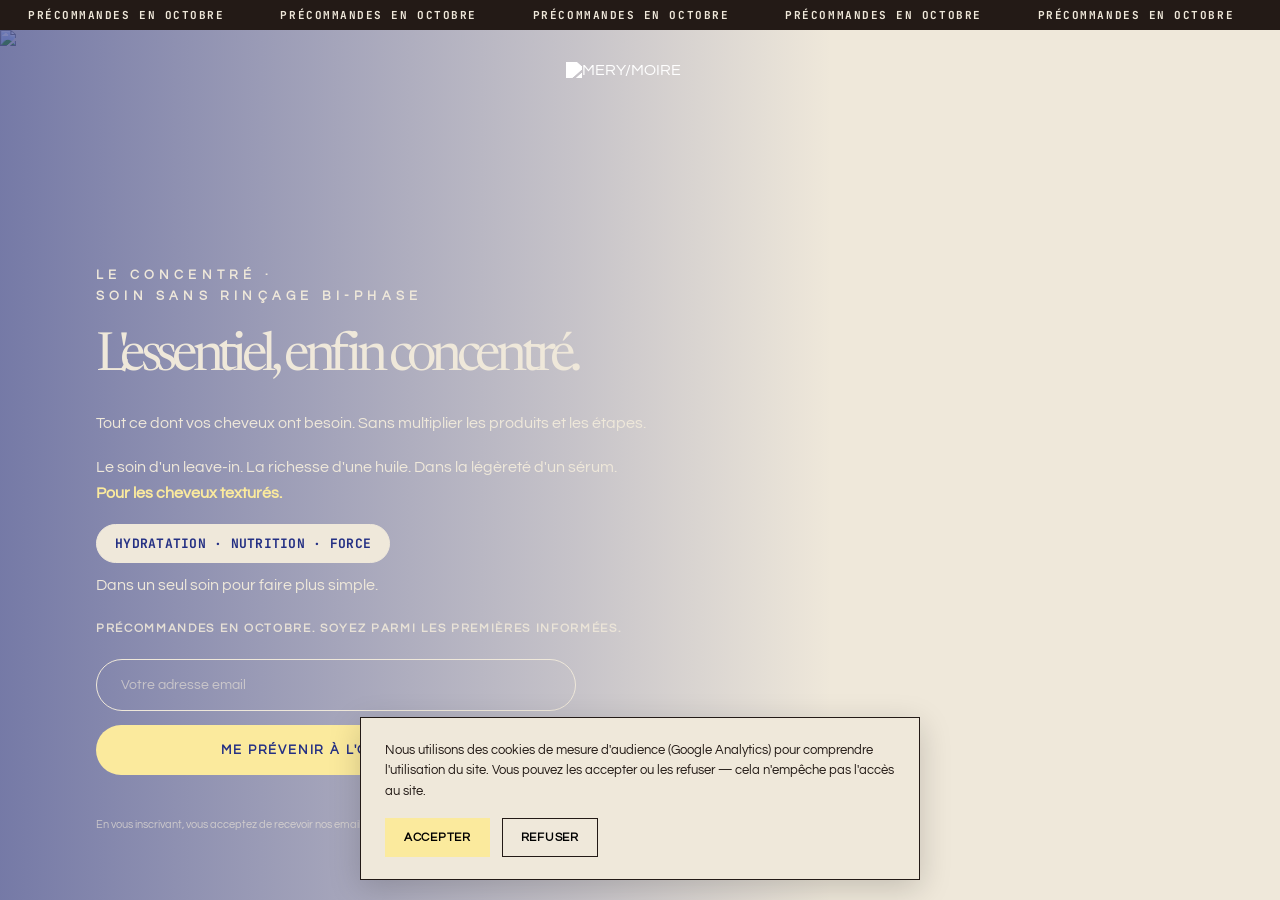
==== commit d2a7095f: "Add files via upload" ====
--- a/index.html
+++ b/index.html
@@ -59,18 +59,18 @@
     <div class="hero-copy">
       <div class="eyebrow">Le Concentré ·<br>Soin sans rinçage bi-phase</div>
       <h1 class="title-h1 title-h1--oneline">L'essentiel, enfin concentré.</h1>
-      <p class="hero-intro">Tout ce dont vos cheveux ont besoin. Sans multiplier les produits et les étapes.</p>
-      <p class="body-text">Le soin d'un leave-in.<br class="br-mobile"> La richesse d'une huile.<br> Dans la légèreté d'un sérum.<br> <span class="hero-highlight-inline">Pour les cheveux texturés.</span></p>
+      <p class="hero-intro">Tout ce dont vos cheveux ont besoin.<br class="br-mobile"> Sans multiplier les produits et les étapes.</p>
+      <p class="body-text">Le soin d'un leave-in.<br class="br-mobile"> La richesse d'une huile.<br class="br-mobile"> Dans la légèreté d'un sérum.<br> <span class="hero-highlight-inline">Pour les cheveux texturés.</span></p>
 
       <span class="badge badge--ecru-fill">HYDRATATION · NUTRITION · FORCE</span>
       <p class="hero-simplicity-note">Dans un seul soin pour faire plus simple.</p>
-      <p class="form-note eyebrow eyebrow--small">Précommandes en octobre.<br> Soyez parmi les premières informées.</p>
+      <p class="form-note eyebrow eyebrow--small">Précommandes en octobre.<br class="br-mobile"> Soyez parmi les premières informées.</p>
       <form class="email-form email-form--stacked" data-email-form="hero">
         <input type="email" name="email" placeholder="Votre adresse email" required aria-label="Votre adresse email">
         <button type="submit" class="btn-primary">Me prévenir à l'ouverture</button>
       </form>
       <p class="form-status" data-form-status role="status"></p>
-      <p class="consent-note">En vous inscrivant, vous acceptez de recevoir nos emails et notre <a href="politique-confidentialite.html">politique de confidentialité</a>. Désinscription à tout moment.</p>
+      <p class="consent-note">En vous inscrivant, vous acceptez de recevoir nos emails et notre <a href="politique-confidentialite.html">politique de confidentialité</a>.<br class="br-mobile"> Désinscription à tout moment.</p>
     </div>
   </section>
 
@@ -86,13 +86,12 @@
       </div>
       <div class="intro-body">
         <p class="body-text">Depuis des générations, l'arbre du baobab nourrit, protège et accompagne les gestes de soin. Emblématique du continent africain, symbole de force et de résilience, ses richesses sont multiples et précieuses.</p>
-        <p class="body-text">Au cœur du Concentré, cet héritage rencontre la science contemporaine. Une formule spécialement pensée pour les cheveux texturés autour de trois essentiels&nbsp;: hydratation, nutrition et force.</p>
-        <p class="body-text">Réunis dans un seul soin, pour faire plus simple.</p>
+        <p class="body-text">Au cœur du Concentré, cet héritage rencontre la science contemporaine.<br> Une formule spécialement pensée pour les cheveux texturés autour de trois essentiels&nbsp;: hydratation, nutrition et force. Réunis dans un seul soin, pour faire plus simple.</p>
         <p class="body-text">Le résultat&nbsp;: <strong class="claim-highlight">des cheveux plus doux, plus faciles à démêler, plus résistants et plus brillants</strong>.</p>
-        <div class="claim-lines">
-          <p class="claim-strong">La force de l'héritage.<br class="br-mobile"> La précision de la science.</p>
-        </div>
         <span class="badge badge--royal">3 COMPLEXES. 3 ESSENTIELS. 1 FORMULE.</span>
+        <div class="claim-lines claim-lines--conclusion">
+          <p class="claim-strong claim-strong--conclusion">La force de l'héritage.<br class="br-mobile"> La précision de la science.</p>
+        </div>
       </div>
     </div>
 
@@ -198,67 +197,67 @@
     <div class="carousel" style="margin-top:36px">
       <div class="carousel__track" id="verbatimsTrack" tabindex="0" aria-label="Témoignages — faites glisser pour naviguer">
         <article class="verbatim-card verbatim-card--highlight">
+          <div class="eyebrow">Simplification</div>
+          <blockquote>« Moi ça match sur cheveux mouillés après la routine, j'ai pas à mettre 10 000 trucs quoi donc ça me va. »</blockquote>
+        </article>
+        <article class="verbatim-card">
+          <div class="eyebrow">Brushing</div>
+          <blockquote>« Le Concentré est incroyable. Façon dont il a détendu mes cheveux avant mon brushing. Je n'ai rien mis de plus après. »</blockquote>
+        </article>
+        <article class="verbatim-card">
           <div class="eyebrow">L'usage / La flexibilité</div>
-          <blockquote>« J'adore l'utiliser uniquement sur les pointes parce que mes cheveux regraissent vraiment hyper vite. »</blockquote>
+          <blockquote>« J'adore l'utiliser uniquement sur les pointes. »</blockquote>
+        </article>
+        <article class="verbatim-card">
+          <div class="eyebrow">Dosage</div>
+          <blockquote>« Il faut assez peu de produit. »</blockquote>
+        </article>
+        <article class="verbatim-card">
+          <div class="eyebrow">Démêlage</div>
+          <blockquote>« Ça démêle archi bien […] les nœuds se détendent bien, on apprécie le démêlage en paix. »</blockquote>
+        </article>
+        <article class="verbatim-card">
+          <div class="eyebrow">Douceur + hydratation</div>
+          <blockquote>« Rend le cheveu doux, facile à démêler et sensation d'un cheveu hydraté sans être alourdi. »</blockquote>
+        </article>
+        <article class="verbatim-card">
+          <div class="eyebrow">Sortie de douche</div>
+          <blockquote>« Franchement, après un soin, en sortie de douche&nbsp;: dix sur dix. »</blockquote>
+        </article>
+
+        <article class="verbatim-card">
+          <div class="eyebrow">Lendemain</div>
+          <blockquote>« Lendemain, cheveux doux. »</blockquote>
+        </article>
+        <article class="verbatim-card">
+          <div class="eyebrow">Cheveux mouillés</div>
+          <blockquote>« Sur cheveux mouillés, très bel effet bouclé, douceur, brillance. »</blockquote>
+        </article>
+        <article class="verbatim-card">
+          <div class="eyebrow">Résultat global</div>
+          <blockquote>« À ma grande surprise, mes cheveux ne sont pas secs&nbsp;: ils sont brillants et légers. »</blockquote>
+        </article>
+
+        <article class="verbatim-card">
+          <div class="eyebrow">Pointes / cheveux secs</div>
+          <blockquote>« Après avoir détendu mes cheveux, j'en ai mis sur les pointes […] beaucoup moins sec. »</blockquote>
+        </article>
+        <article class="verbatim-card">
+          <div class="eyebrow">Douceur + brillance</div>
+          <blockquote>« Les cheveux sont ultra doux et brillants, souples. »</blockquote>
+        </article>
+        <article class="verbatim-card">
+          <div class="eyebrow">Légèreté</div>
+          <blockquote>« Ce qui m'a agréablement surprise, c'est la légèreté du produit. J'avais peur qu'il fasse graisser mes cheveux, mais pas du tout… »</blockquote>
+        </article>
+
+        <article class="verbatim-card">
+          <div class="eyebrow">La légèreté</div>
+          <blockquote>« On ne sent rien sur le cheveu. Juste la douceur, sans le film gras. »</blockquote>
         </article>
         <article class="verbatim-card">
           <div class="eyebrow">Le résultat cheveux</div>
           <blockquote>« En cure c'est juste incroyable pour mon type de cheveux&nbsp;! Quand je l'arrête, la texture de mes cheveux est encore dingue. C'est limite à l'arrêt de la cure que je me rends compte à quel point ça leur a fait du bien. »</blockquote>
-        </article>
-        <article class="verbatim-card">
-          <div class="eyebrow">Simplification</div>
-          <blockquote>« Moi ça match sur cheveux mouillés après la routine, j'ai pas à mettre 10 000 trucs quoi donc ça me va. »</blockquote>
-        </article>
-        <article class="verbatim-card">
-          <div class="eyebrow">Brushing</div>
-          <blockquote>« Le Concentré est incroyable. Façon dont il a détendu mes cheveux avant mon brushing. Je n'ai rien mis de plus après. »</blockquote>
-        </article>
-        <article class="verbatim-card">
-          <div class="eyebrow">Dosage</div>
-          <blockquote>« Il faut assez peu de produit. »</blockquote>
-        </article>
-        <article class="verbatim-card">
-          <div class="eyebrow">Démêlage</div>
-          <blockquote>« Ça démêle archi bien […] les nœuds se détendent bien, on apprécie le démêlage en paix. »</blockquote>
-        </article>
-        <article class="verbatim-card">
-          <div class="eyebrow">Douceur + hydratation</div>
-          <blockquote>« Rend le cheveu doux, facile à démêler et sensation d'un cheveu hydraté sans être alourdi. »</blockquote>
-        </article>
-        <article class="verbatim-card">
-          <div class="eyebrow">Sortie de douche</div>
-          <blockquote>« Franchement, après un soin, en sortie de douche&nbsp;: dix sur dix. »</blockquote>
-        </article>
-
-        <article class="verbatim-card">
-          <div class="eyebrow">Lendemain</div>
-          <blockquote>« Lendemain, cheveux doux. »</blockquote>
-        </article>
-        <article class="verbatim-card">
-          <div class="eyebrow">Cheveux mouillés</div>
-          <blockquote>« Sur cheveux mouillés, très bel effet bouclé, douceur, brillance. »</blockquote>
-        </article>
-        <article class="verbatim-card">
-          <div class="eyebrow">Résultat global</div>
-          <blockquote>« À ma grande surprise, mes cheveux ne sont pas secs&nbsp;: ils sont brillants et légers. »</blockquote>
-        </article>
-
-        <article class="verbatim-card">
-          <div class="eyebrow">Pointes / cheveux secs</div>
-          <blockquote>« Après avoir détendu mes cheveux, j'en ai mis sur les pointes […] beaucoup moins sec. »</blockquote>
-        </article>
-        <article class="verbatim-card">
-          <div class="eyebrow">Douceur + brillance</div>
-          <blockquote>« Les cheveux sont ultra doux et brillants, souples. »</blockquote>
-        </article>
-        <article class="verbatim-card">
-          <div class="eyebrow">Légèreté</div>
-          <blockquote>« Ce qui m'a agréablement surprise, c'est la légèreté du produit. J'avais peur qu'il fasse graisser mes cheveux, mais pas du tout… »</blockquote>
-        </article>
-
-        <article class="verbatim-card">
-          <div class="eyebrow">La légèreté</div>
-          <blockquote>« On ne sent rien sur le cheveu. Juste la douceur, sans le film gras. »</blockquote>
         </article>
         <article class="verbatim-card">
           <div class="eyebrow">Le résultat cheveux</div>
--- a/style.css
+++ b/style.css
@@ -86,7 +86,7 @@
 .title-h1--cuivre{color:var(--cuivre)}
 .title-h1--oneline{white-space:nowrap;font-size:clamp(22px, 4.2vw, 56px)}
 .hero-intro{font-family:var(--font-sans);font-size:16px;line-height:1.55;margin:0 0 18px 0;max-width:480px}
-.hero-simplicity-note{font-family:var(--font-sans);font-size:14px;line-height:1.5;margin:8px 0 0 0;opacity:0.85}
+.hero-simplicity-note{font-family:var(--font-sans);font-size:16px;line-height:1.5;margin:6px 0 0 0}
 
 p.body-text, .body-text{font-family:var(--font-sans);font-size:16px;line-height:1.65;margin:0 0 18px 0;max-width:560px}
 .body-text strong{font-weight:700}
@@ -100,7 +100,9 @@
 
 .claim-lines{margin:16px 0 14px 0}
 .claim-lines p{margin:0 0 6px 0}
+.claim-lines--conclusion{margin:28px 0 0 0}
 .claim-strong{font-family:var(--font-serif);font-weight:500;font-size:24px;line-height:1.2;letter-spacing:-0.02em;color:var(--ecorce)}
+.claim-strong--conclusion{font-weight:400;font-size:17px;opacity:0.75}
 .claim-highlight{color:var(--cuivre)}
 .claim-lines p.italic{font-family:var(--font-serif);font-style:italic;font-size:16px;color:var(--ecorce);opacity:0.85}
 
@@ -160,11 +162,15 @@
 
 .hero-copy{
   position:relative;z-index:1;
-  max-width:560px;
+  max-width:720px;
   padding:110px var(--section-pad-x) 56px var(--section-pad-x);
 }
 .hero-highlight-inline{color:var(--ambre);font-weight:700}
-.hero-copy .badge{margin-right:10px}
+.hero-copy .badge{margin-right:10px;margin-bottom:4px}
+.hero-copy .hero-intro,
+.hero-copy .body-text,
+.hero-copy .form-note,
+.hero-copy .consent-note{white-space:nowrap;max-width:none}
 
 /* --------------------------------------------------------------------------
    Section 2 — Comprendre le produit
@@ -233,8 +239,8 @@
 .steps-list .step-label{font-family:var(--font-mono);font-weight:700;font-size:13px;letter-spacing:0.06em;display:block;margin-bottom:4px}
 .steps-list p{font-family:var(--font-sans);font-size:14px;margin:0}
 .gif-visual{
-  width:100%;aspect-ratio:9/16;max-height:520px;object-fit:cover;
-  border-radius:4px;display:block;
+  display:block;width:auto;max-width:100%;height:460px;aspect-ratio:9/16;
+  object-fit:cover;border-radius:4px;margin:0 auto;
 }
 
 /* --------------------------------------------------------------------------
@@ -424,7 +430,7 @@
   .panel--hero{justify-content:flex-start;padding-bottom:0}
   .hero-logo-bar{top:10px}
   .hero-logo-bar img{height:14px}
-  .hero-bg{object-position:65% 50%}
+  .hero-bg{object-position:78% 45%}
   .hero-scrim{background:linear-gradient(180deg, rgba(36,48,132,0.05) 30%, rgba(36,48,132,0.94) 78%)}
   .hero-copy{
     max-width:100%;
@@ -433,12 +439,13 @@
   .hero-copy .eyebrow{margin-bottom:12px;font-size:12px;letter-spacing:0.05em;line-height:1.5;white-space:nowrap}
   .hero-copy h1.title,.hero-copy .title-h1{margin-bottom:14px;font-size:44px;line-height:1.15}
   .hero-copy .title-h1--oneline{font-size:clamp(22px, 8vw, 44px)}
-  .hero-copy .hero-intro{font-size:15px;margin-bottom:14px}
+  .hero-copy .hero-intro{font-size:15px;margin-bottom:14px;white-space:normal}
   .hero-copy .body-text{margin-bottom:6px;font-size:17px;line-height:1.6;white-space:nowrap}
   .hero-copy .badge{margin-top:14px;margin-bottom:0;font-size:12px;padding:12px 16px;white-space:nowrap}
-  .hero-copy .hero-simplicity-note{font-size:13px;margin-top:8px}
+  .hero-copy .hero-simplicity-note{font-size:16px;margin-top:4px}
   .hero-copy .eyebrow--small{margin-top:14px;font-size:12px;letter-spacing:0.02em;line-height:1.5;white-space:nowrap}
   .hero-copy .email-form{margin:14px 0 8px 0;gap:10px}
+  .hero-copy .consent-note{white-space:normal}
   .hero-copy .email-form input[type="email"]{padding:14px 18px;font-size:14px}
   .hero-copy .btn-primary{padding:14px 18px;font-size:12px}
   h1.title,.title-h1{font-size:34px}
@@ -462,8 +469,10 @@
   .stat{border-right:none;border-bottom:1px solid rgba(239,232,218,0.3);padding:0 0 24px 0}
 
   #utilisation .steps-grid{grid-template-columns:1fr;gap:24px}
+  .gif-visual{height:230px}
   .gif-placeholder--order-first{order:-1}
-  .tag-bar{flex-direction:column}
+  .tag-bar{flex-direction:row}
+  .tag-bar span{flex:1 1 45%;font-size:9px;padding:8px 4px}
 
   .panel--marque{padding:32px var(--section-pad-x-mobile)}
   .marque-copy{max-width:100%}
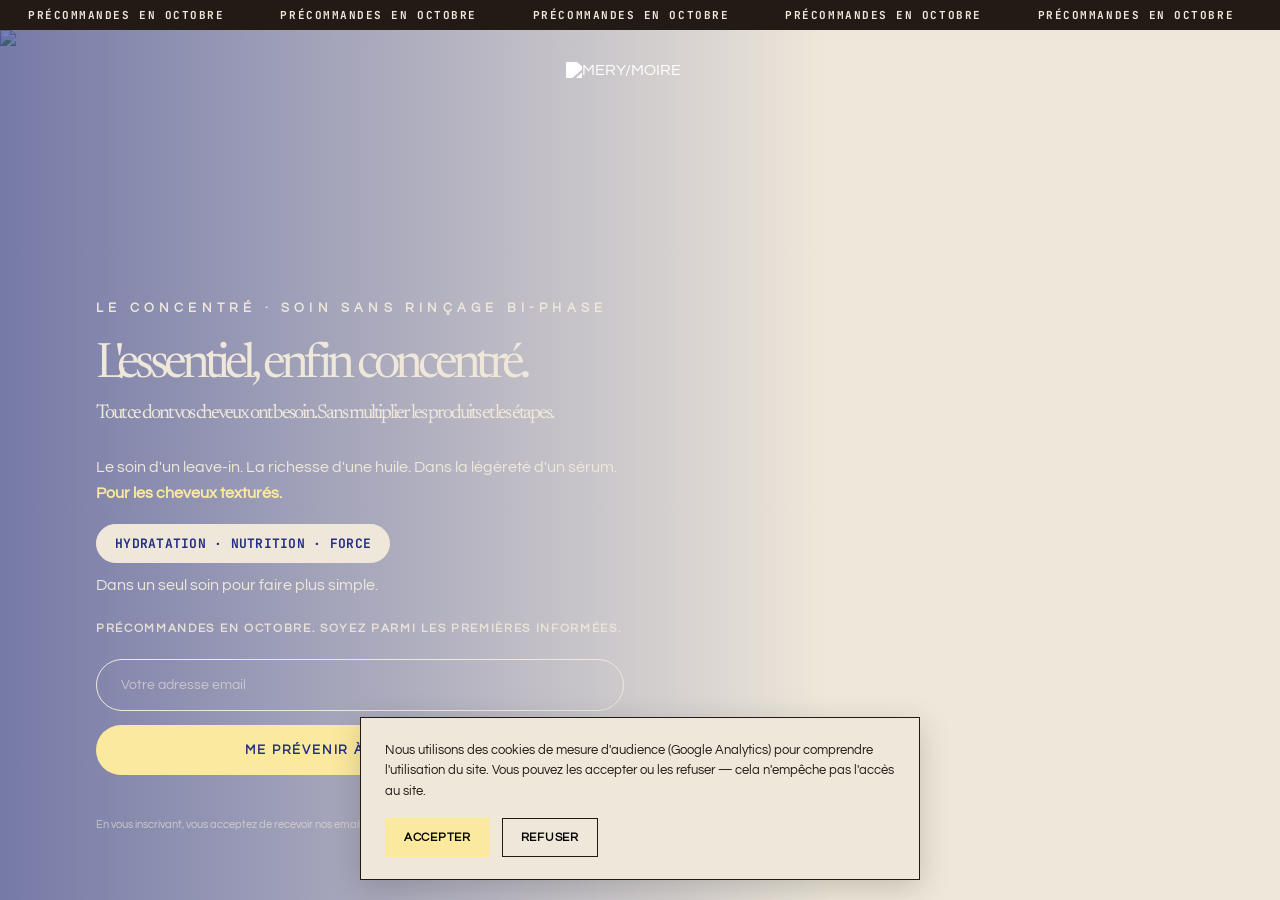
==== commit bec8b4a3: "Add files via upload" ====
--- a/index.html
+++ b/index.html
@@ -9,10 +9,10 @@
 <!-- Open Graph -->
 <meta property="og:title" content="MERY/MOIRE — L'essentiel, concentré.">
 <meta property="og:description" content="Le soin, pensé à partir de vous. Précommandes en octobre 2026.">
-<meta property="og:image" content="https://d3k81ch9hvuctc.cloudfront.net/company/SczpWt/images/e5b64554-5701-4f9a-a19a-7c1517cab6be.jpeg">
+<meta property="og:image" content="https://d3k81ch9hvuctc.cloudfront.net/company/SczpWt/images/a75cda06-fd5b-4560-bdf0-4260fd2a7563.png">
 <meta property="og:image:width" content="1200">
 <meta property="og:image:height" content="630">
-<meta name="twitter:image" content="https://d3k81ch9hvuctc.cloudfront.net/company/SczpWt/images/e5b64554-5701-4f9a-a19a-7c1517cab6be.jpeg">
+<meta name="twitter:image" content="https://d3k81ch9hvuctc.cloudfront.net/company/SczpWt/images/a75cda06-fd5b-4560-bdf0-4260fd2a7563.png">
 <meta property="og:url" content="https://merymoire.com">
 <meta property="og:type" content="website">
 <meta name="twitter:card" content="summary_large_image">
@@ -57,10 +57,10 @@
     </div>
 
     <div class="hero-copy">
-      <div class="eyebrow">Le Concentré ·<br>Soin sans rinçage bi-phase</div>
+      <div class="eyebrow">Le Concentré ·<br class="br-mobile"> Soin sans rinçage bi-phase</div>
       <h1 class="title-h1 title-h1--oneline">L'essentiel, enfin concentré.</h1>
       <p class="hero-intro">Tout ce dont vos cheveux ont besoin.<br class="br-mobile"> Sans multiplier les produits et les étapes.</p>
-      <p class="body-text">Le soin d'un leave-in.<br class="br-mobile"> La richesse d'une huile.<br class="br-mobile"> Dans la légèreté d'un sérum.<br> <span class="hero-highlight-inline">Pour les cheveux texturés.</span></p>
+      <p class="body-text hero-tagline">Le soin d'un leave-in.<br class="br-mobile"> La richesse d'une huile.<br class="br-mobile"> Dans la légèreté d'un sérum.<br> <span class="hero-highlight-inline">Pour les cheveux texturés.</span></p>
 
       <span class="badge badge--ecru-fill">HYDRATATION · NUTRITION · FORCE</span>
       <p class="hero-simplicity-note">Dans un seul soin pour faire plus simple.</p>
@@ -86,11 +86,11 @@
       </div>
       <div class="intro-body">
         <p class="body-text">Depuis des générations, l'arbre du baobab nourrit, protège et accompagne les gestes de soin. Emblématique du continent africain, symbole de force et de résilience, ses richesses sont multiples et précieuses.</p>
-        <p class="body-text">Au cœur du Concentré, cet héritage rencontre la science contemporaine.<br> Une formule spécialement pensée pour les cheveux texturés autour de trois essentiels&nbsp;: hydratation, nutrition et force. Réunis dans un seul soin, pour faire plus simple.</p>
+        <p class="body-text">Au cœur du Concentré, cet héritage rencontre la science contemporaine.<br> Une formule spécialement pensée pour les cheveux texturés autour de trois essentiels&nbsp;: hydratation, nutrition et force.<br> Réunis dans un seul soin, pour faire plus simple.</p>
         <p class="body-text">Le résultat&nbsp;: <strong class="claim-highlight">des cheveux plus doux, plus faciles à démêler, plus résistants et plus brillants</strong>.</p>
         <span class="badge badge--royal">3 COMPLEXES. 3 ESSENTIELS. 1 FORMULE.</span>
         <div class="claim-lines claim-lines--conclusion">
-          <p class="claim-strong claim-strong--conclusion">La force de l'héritage.<br class="br-mobile"> La précision de la science.</p>
+          <p class="claim-strong claim-strong--conclusion">La force de l'héritage. La précision de la science.</p>
         </div>
       </div>
     </div>
@@ -176,7 +176,7 @@
         </ol>
         <div class="tag-bar">
           <span>Après le lavage</span>
-          <span>En refresh</span>
+          <span>Sur les pointes seulement</span>
           <span>Sous une coiffure protectrice</span>
           <span>En finition</span>
         </div>
@@ -286,7 +286,7 @@
       <h2>Le soin,<br class="br-desktop"> pensé à partir de vous.</h2>
       <p class="tagline-italic tagline-italic--bold">Il y a vos cheveux.<br class="br-mobile"> Et puis il y a tout le reste.</p>
       <p class="body-text">Mery/Moire s'inspire de vous, de vos cheveux et de tout ce qui compose vos vies, pour que vos cheveux retrouvent leur juste place dans votre vie. Des soins qui s'adaptent à vos cheveux et à votre quotidien, sans compromis sur la performance.</p>
-      <p class="body-text">Parce que prendre soin de ses cheveux devrait pouvoir rimer avec simplicité, confiance et liberté.</p>
+      <p class="body-text marque-line-nowrap">Parce que prendre soin de ses cheveux devrait pouvoir rimer avec simplicité, confiance et liberté.</p>
       <span class="badge badge--ecru-fill marque-closing-badge">Plus de simplicité. Plus de liberté.</span>
     </div>
   </section>
--- a/style.css
+++ b/style.css
@@ -84,8 +84,9 @@
   letter-spacing:-0.1em;line-height:1.12;font-size:56px;margin:0 0 24px 0;
 }
 .title-h1--cuivre{color:var(--cuivre)}
-.title-h1--oneline{white-space:nowrap;font-size:clamp(22px, 4.2vw, 56px)}
-.hero-intro{font-family:var(--font-sans);font-size:16px;line-height:1.55;margin:0 0 18px 0;max-width:480px}
+.title-h1--oneline{white-space:nowrap;font-size:clamp(22px, 3.8vw, 50px)}
+.hero-intro{font-family:var(--font-serif);font-weight:400;letter-spacing:-0.1em;font-size:20px;line-height:1.3;margin:0 0 28px 0;max-width:480px}
+.hero-tagline{margin-top:0}
 .hero-simplicity-note{font-family:var(--font-sans);font-size:16px;line-height:1.5;margin:6px 0 0 0}
 
 p.body-text, .body-text{font-family:var(--font-sans);font-size:16px;line-height:1.65;margin:0 0 18px 0;max-width:560px}
@@ -100,7 +101,7 @@
 
 .claim-lines{margin:16px 0 14px 0}
 .claim-lines p{margin:0 0 6px 0}
-.claim-lines--conclusion{margin:28px 0 0 0}
+.claim-lines--conclusion{margin:10px 0 0 0}
 .claim-strong{font-family:var(--font-serif);font-weight:500;font-size:24px;line-height:1.2;letter-spacing:-0.02em;color:var(--ecorce)}
 .claim-strong--conclusion{font-weight:400;font-size:17px;opacity:0.75}
 .claim-highlight{color:var(--cuivre)}
@@ -167,10 +168,13 @@
 }
 .hero-highlight-inline{color:var(--ambre);font-weight:700}
 .hero-copy .badge{margin-right:10px;margin-bottom:4px}
+.hero-copy .title-h1{margin-bottom:6px}
 .hero-copy .hero-intro,
 .hero-copy .body-text,
 .hero-copy .form-note,
-.hero-copy .consent-note{white-space:nowrap;max-width:none}
+.hero-copy .consent-note,
+.hero-copy .eyebrow{white-space:nowrap;max-width:none}
+.hero-copy .email-form{max-width:528px}
 
 /* --------------------------------------------------------------------------
    Section 2 — Comprendre le produit
@@ -271,6 +275,7 @@
 .tagline-italic--bold{font-weight:600}
 .marque-copy .body-text{max-width:none;margin-left:auto;margin-right:auto;font-size:18px;margin-bottom:12px}
 .marque-closing-badge{margin-top:4px;font-size:14px;padding:12px 20px}
+.marque-line-nowrap{white-space:nowrap}
 #marque .hero-bg{object-position:center 62%}
 
 /* --------------------------------------------------------------------------
@@ -423,14 +428,14 @@
 
   .panel{padding:48px var(--section-pad-x-mobile)}
   .panel--auto{padding-top:64px;padding-bottom:64px;min-height:calc(100dvh - 30px)}
-  .panel--compact{padding-top:40px;padding-bottom:28px;min-height:calc(100dvh - 30px)}
+  .panel--compact{padding-top:24px;padding-bottom:16px;min-height:calc(100dvh - 30px)}
 
   /* HERO mobile : contenu ancré juste sous le logo (plus de trou en haut),
      tailles remontées pour occuper l'espace disponible. */
   .panel--hero{justify-content:flex-start;padding-bottom:0}
   .hero-logo-bar{top:10px}
   .hero-logo-bar img{height:14px}
-  .hero-bg{object-position:78% 45%}
+  .hero-bg{object-position:42% 50%;transform:scale(1.3);transform-origin:42% 50%}
   .hero-scrim{background:linear-gradient(180deg, rgba(36,48,132,0.05) 30%, rgba(36,48,132,0.94) 78%)}
   .hero-copy{
     max-width:100%;
@@ -439,7 +444,7 @@
   .hero-copy .eyebrow{margin-bottom:12px;font-size:12px;letter-spacing:0.05em;line-height:1.5;white-space:nowrap}
   .hero-copy h1.title,.hero-copy .title-h1{margin-bottom:14px;font-size:44px;line-height:1.15}
   .hero-copy .title-h1--oneline{font-size:clamp(22px, 8vw, 44px)}
-  .hero-copy .hero-intro{font-size:15px;margin-bottom:14px;white-space:normal}
+  .hero-copy .hero-intro{font-size:18px;margin-bottom:20px;white-space:normal}
   .hero-copy .body-text{margin-bottom:6px;font-size:17px;line-height:1.6;white-space:nowrap}
   .hero-copy .badge{margin-top:14px;margin-bottom:0;font-size:12px;padding:12px 16px;white-space:nowrap}
   .hero-copy .hero-simplicity-note{font-size:16px;margin-top:4px}
@@ -453,7 +458,12 @@
 
   #produit .intro-grid{grid-template-columns:1fr;grid-template-areas:"head" "visual" "body";row-gap:24px}
   .intro-head{align-self:auto;padding-bottom:0}
-  .intro-visual{aspect-ratio:4/3;height:auto}
+  .intro-visual{aspect-ratio:2/1;height:auto}
+  #produit .body-text{margin-bottom:8px;line-height:1.45}
+  #produit .eyebrow{margin-bottom:6px}
+  #produit h1{margin-bottom:6px}
+  #produit .badge--royal{margin-top:2px}
+  #produit .claim-lines--conclusion{margin-top:6px}
   .complex-card{flex:0 0 100%}
 
   /* Complexes : simple empilement (3 cartes, pas besoin de swipe) */
@@ -468,14 +478,18 @@
   #preuve .stats-grid{grid-template-columns:1fr;gap:28px}
   .stat{border-right:none;border-bottom:1px solid rgba(239,232,218,0.3);padding:0 0 24px 0}
 
-  #utilisation .steps-grid{grid-template-columns:1fr;gap:24px}
-  .gif-visual{height:230px}
+  #utilisation .steps-grid{grid-template-columns:1fr;gap:14px;margin-top:10px}
+  #utilisation .eyebrow{margin-bottom:8px}
+  #utilisation h1{margin-bottom:8px}
+  .steps-list li{padding:6px 0}
+  .gif-visual{height:195px}
   .gif-placeholder--order-first{order:-1}
-  .tag-bar{flex-direction:row}
-  .tag-bar span{flex:1 1 45%;font-size:9px;padding:8px 4px}
+  .tag-bar{flex-direction:row;margin-top:12px}
+  .tag-bar span{flex:1 1 45%;font-size:9px;padding:6px 4px}
 
   .panel--marque{padding:32px var(--section-pad-x-mobile)}
   .marque-copy{max-width:100%}
+  .marque-line-nowrap{white-space:normal}
   .marque-logo{margin-bottom:6px}
   .marque-logo img{height:16px}
   .marque-copy h2{font-size:30px;margin-bottom:14px}
